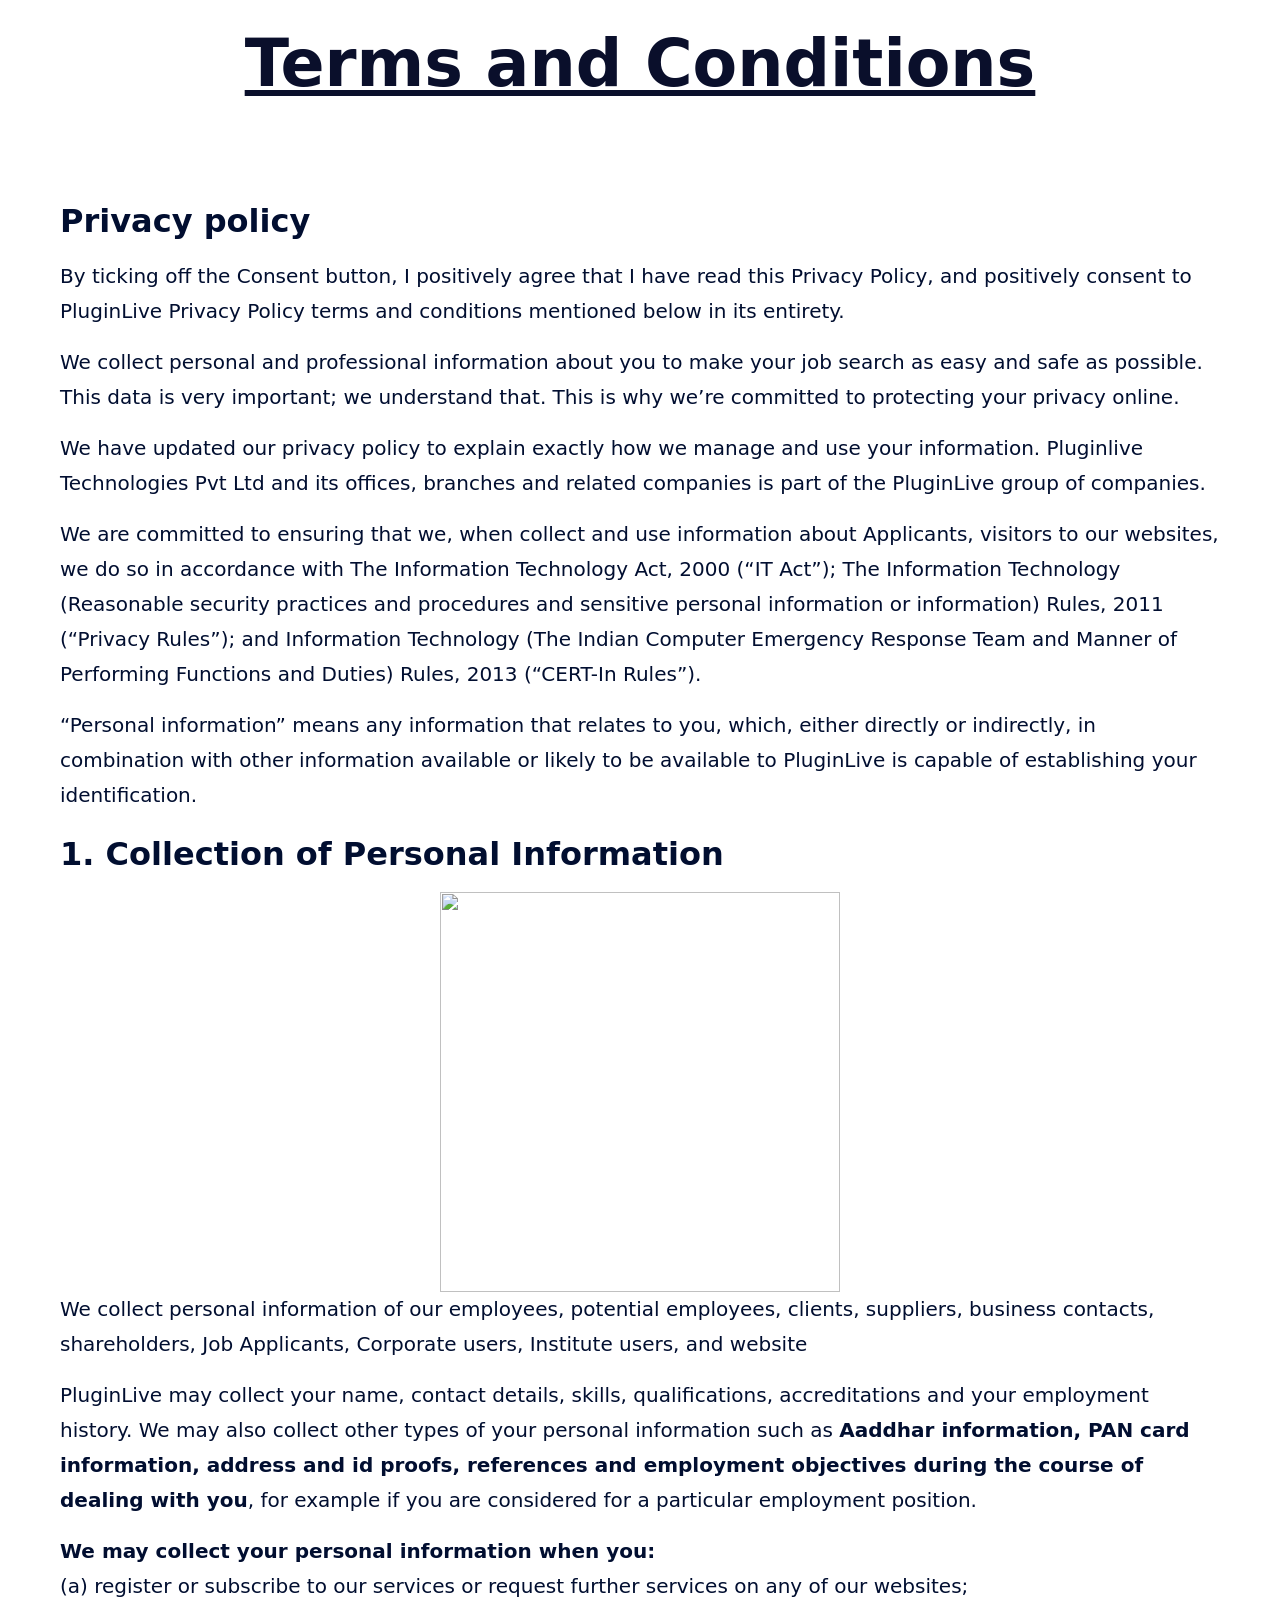
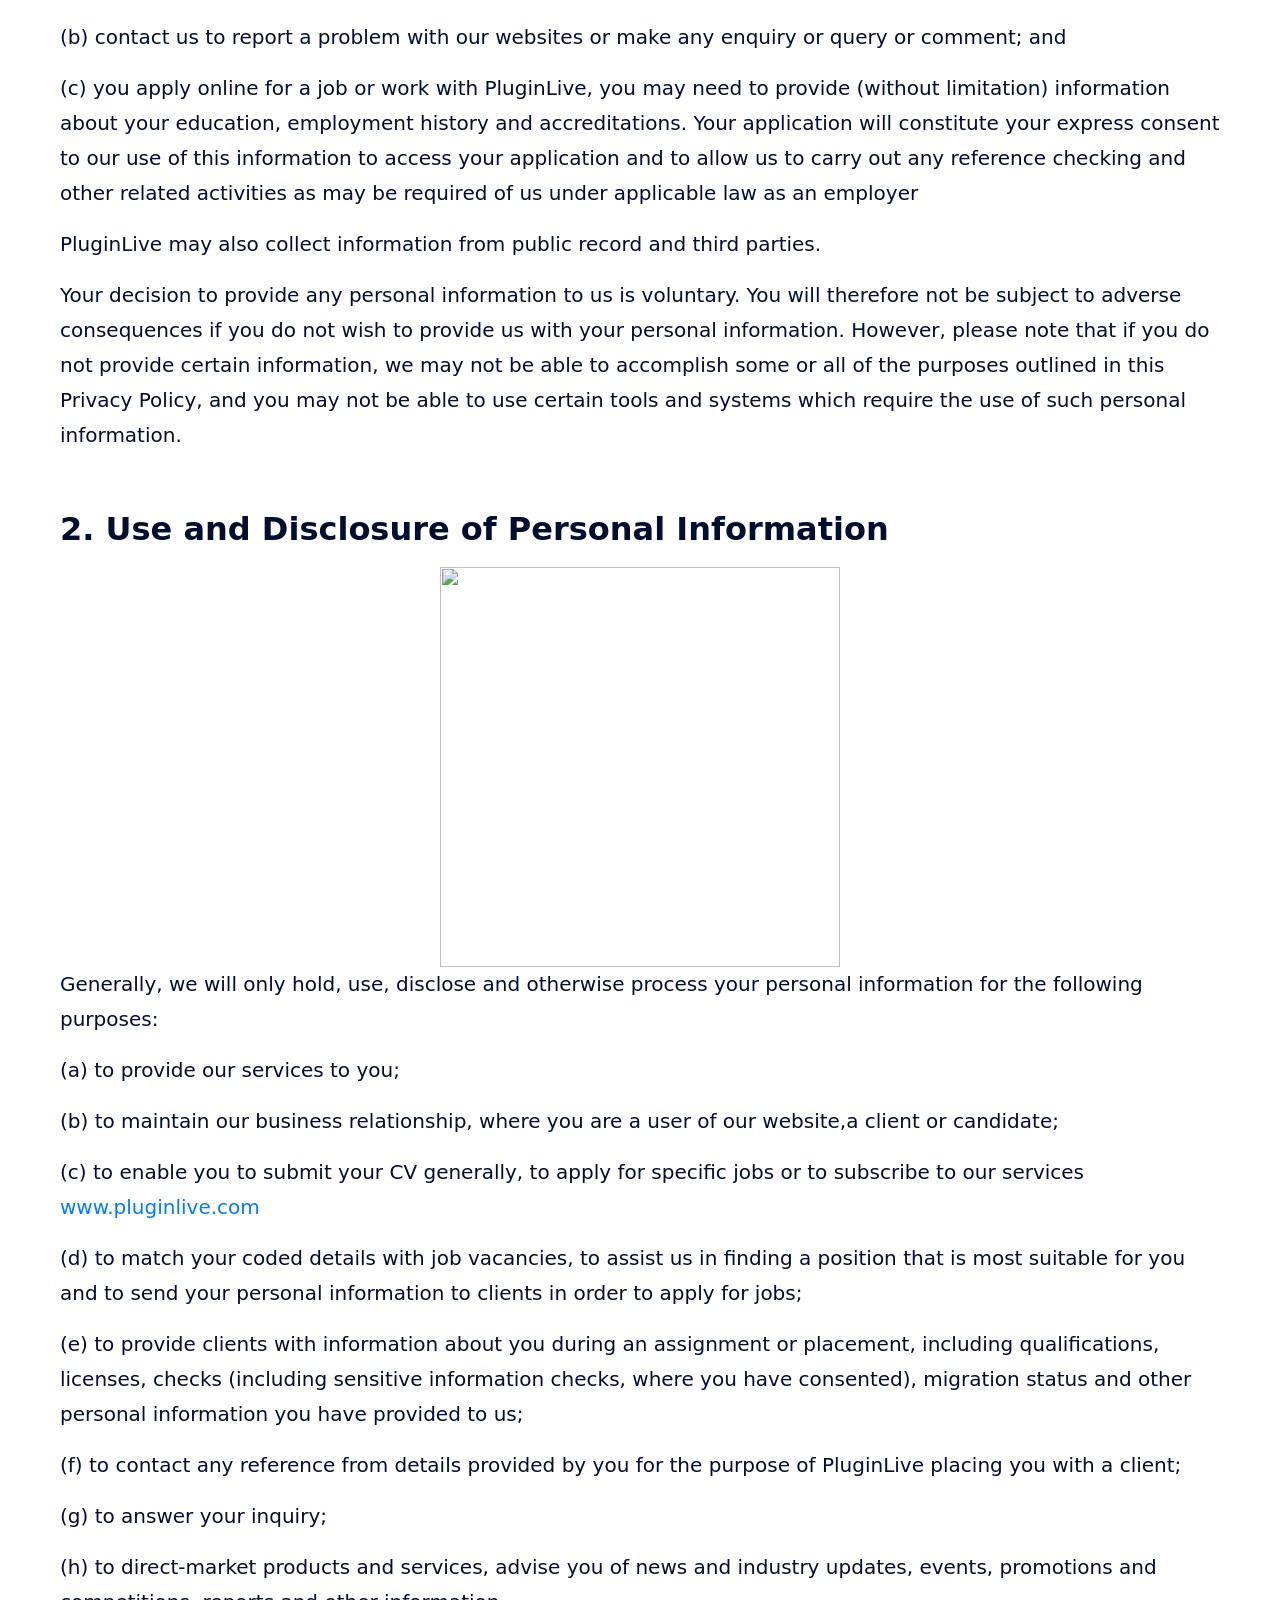
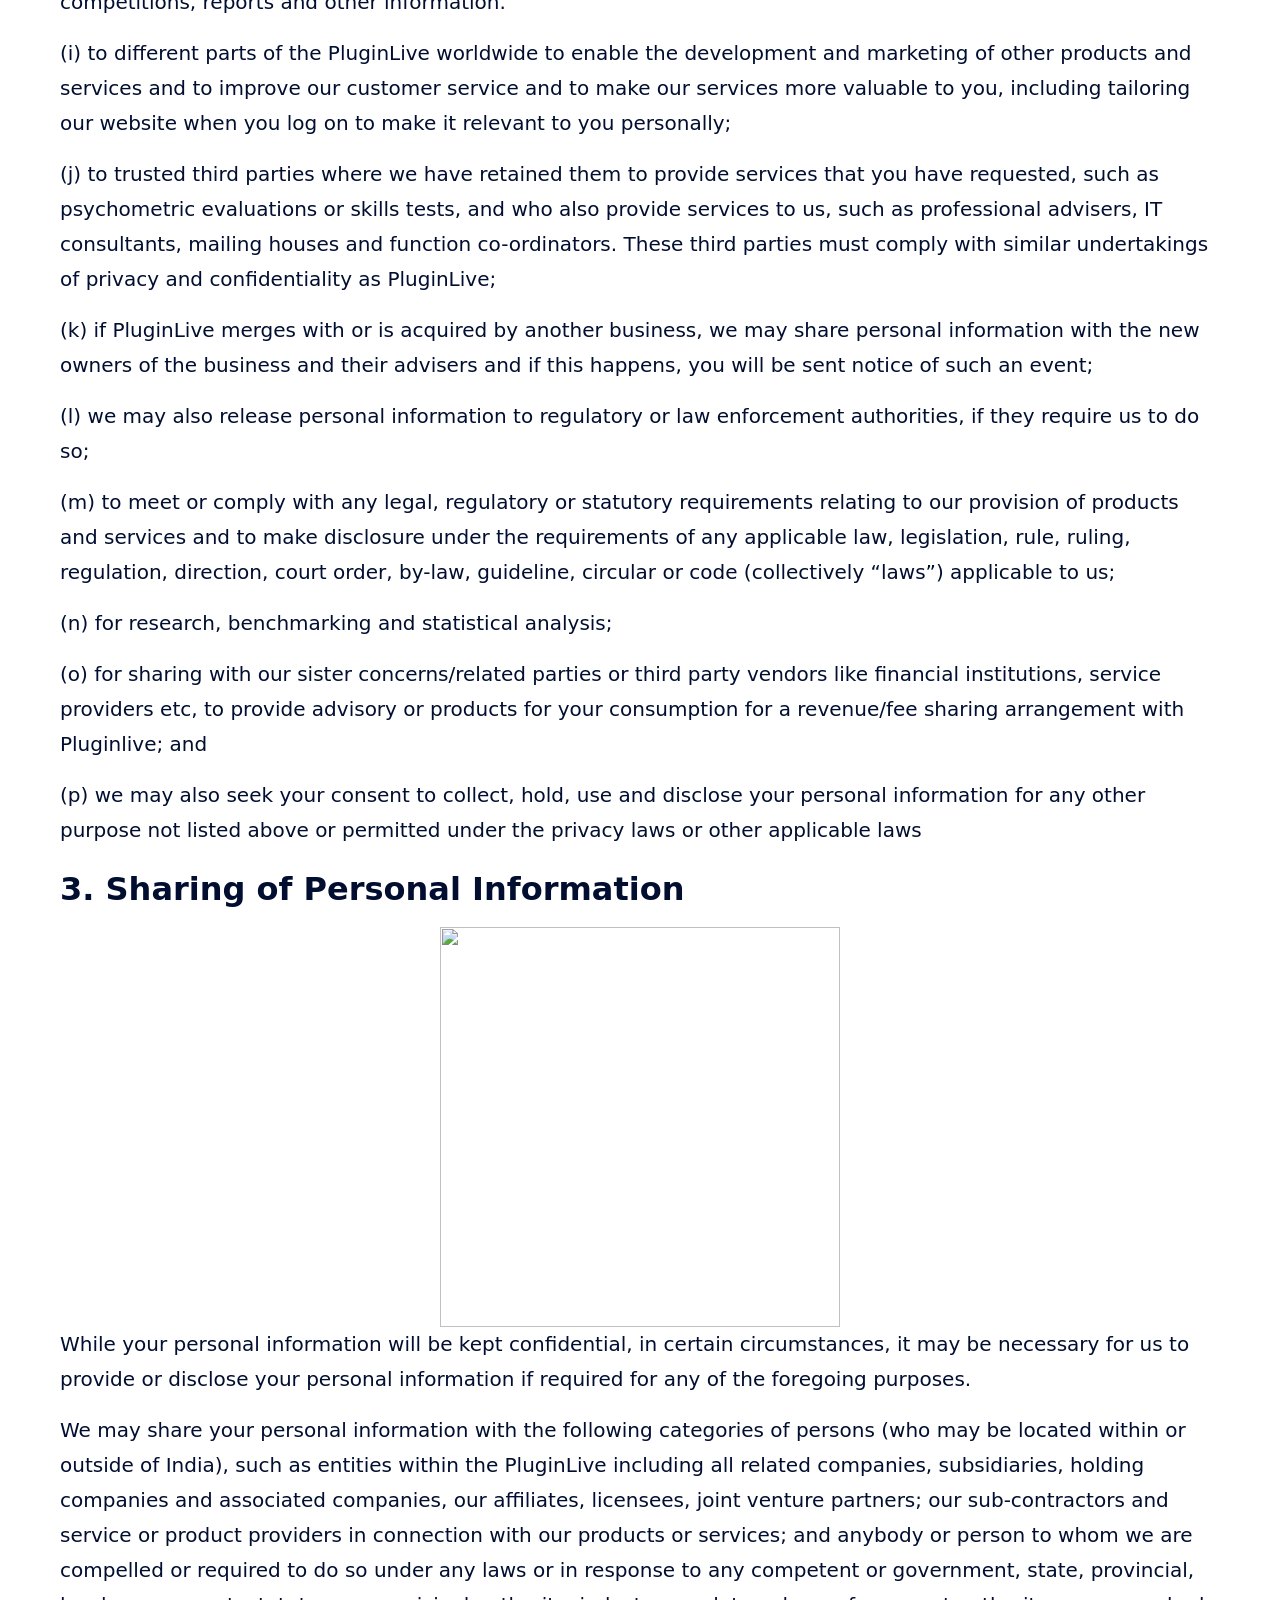
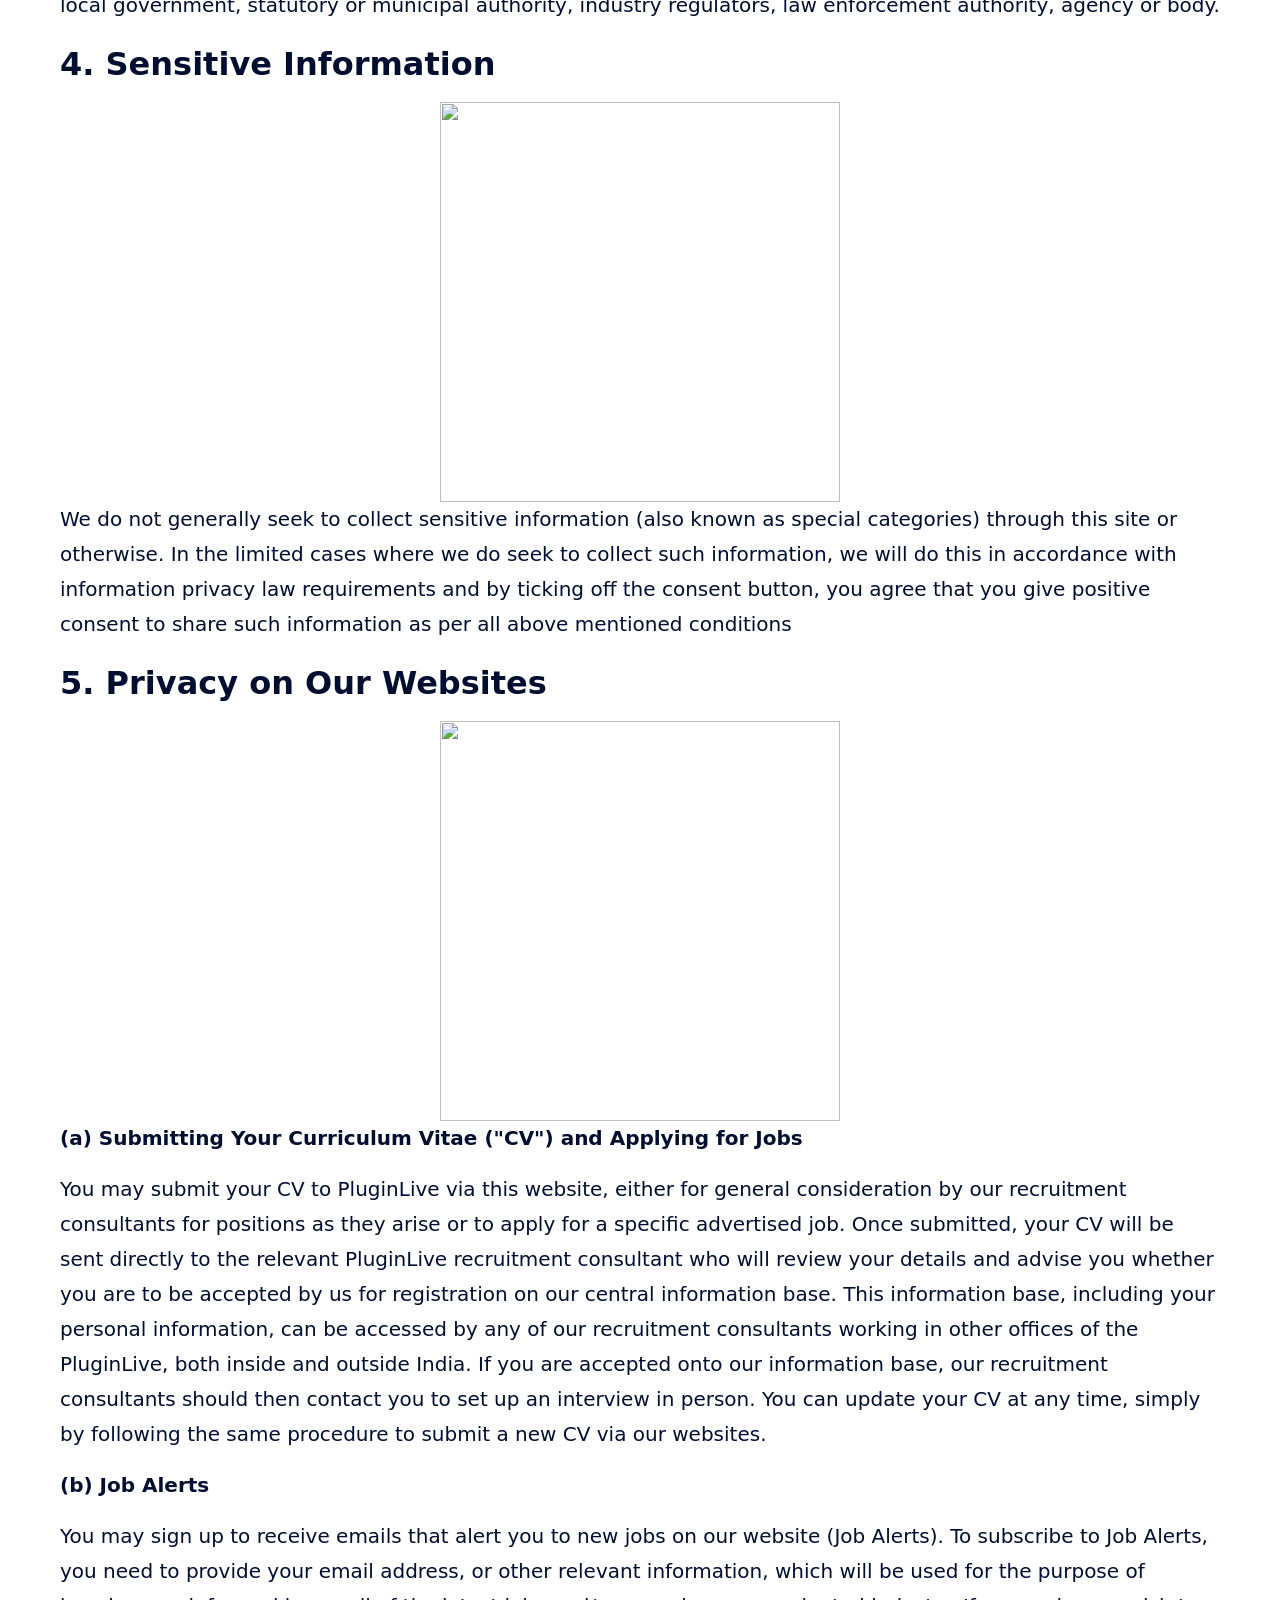
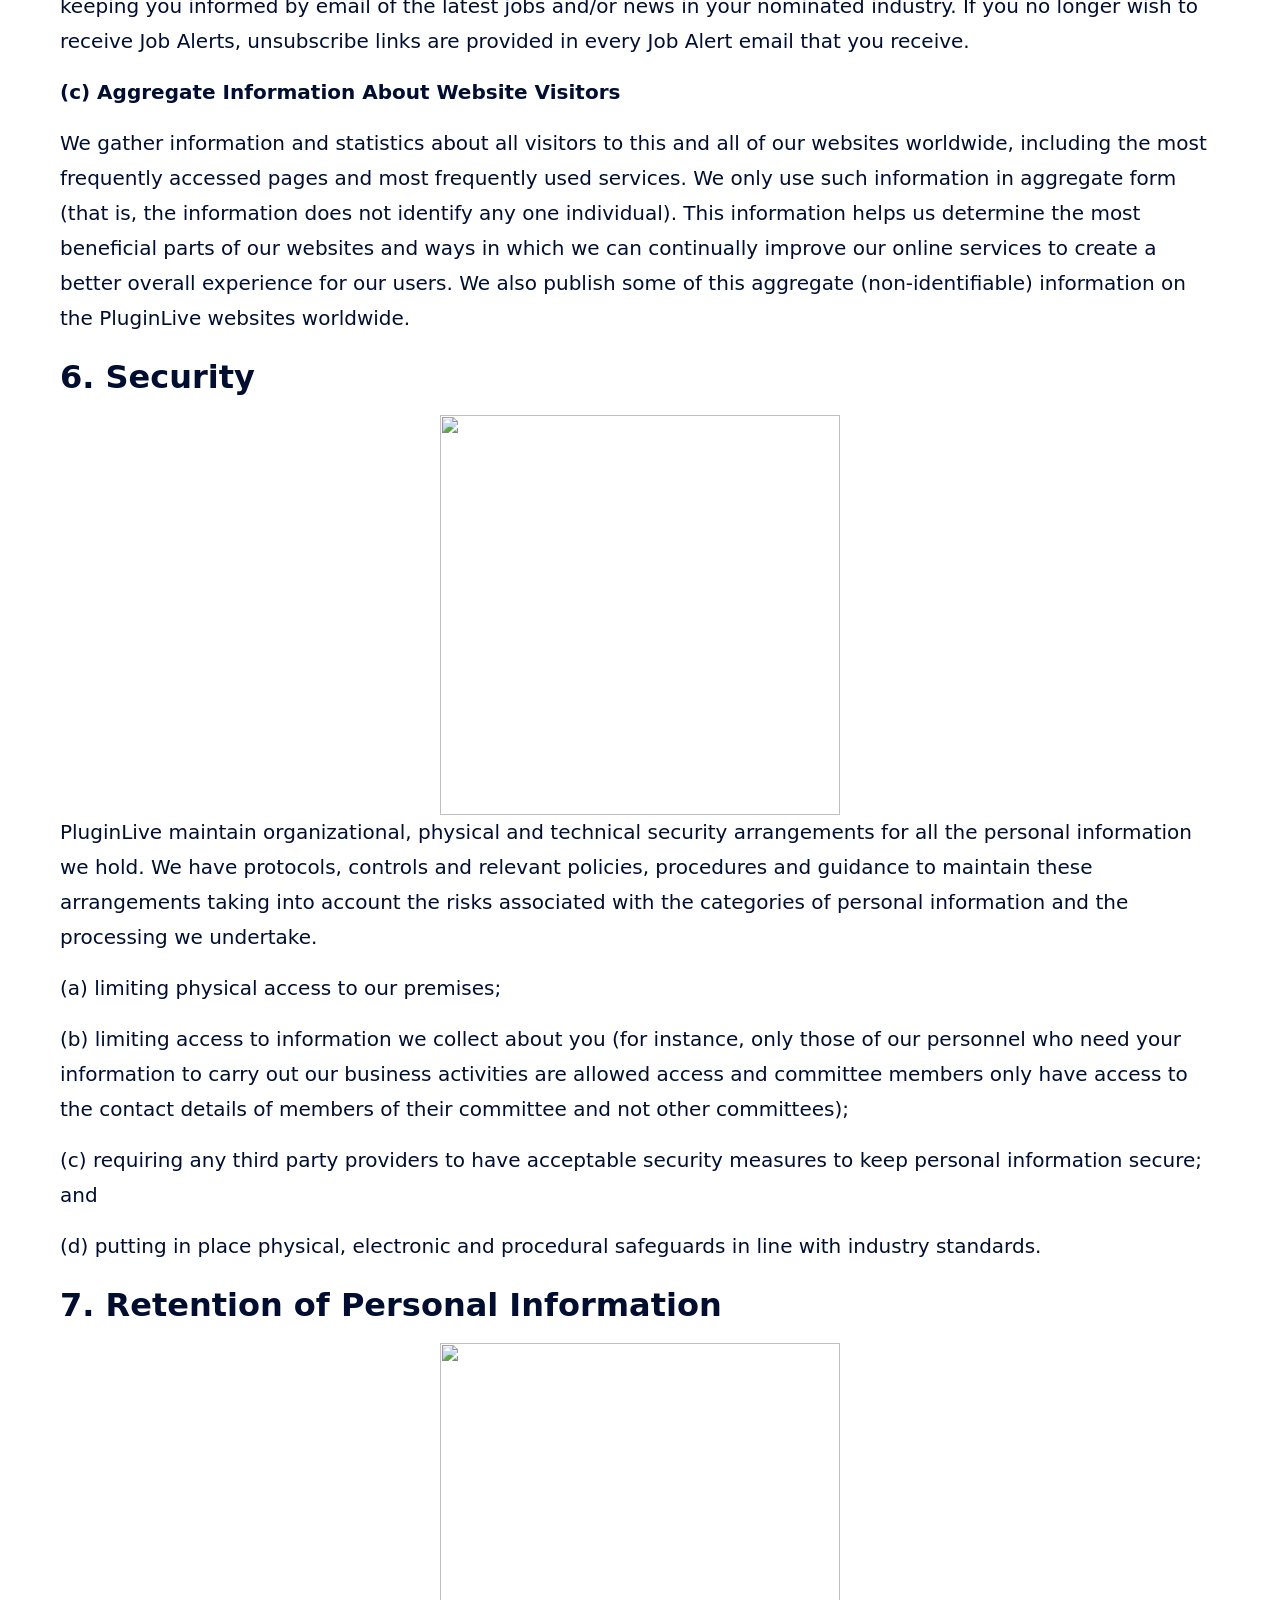
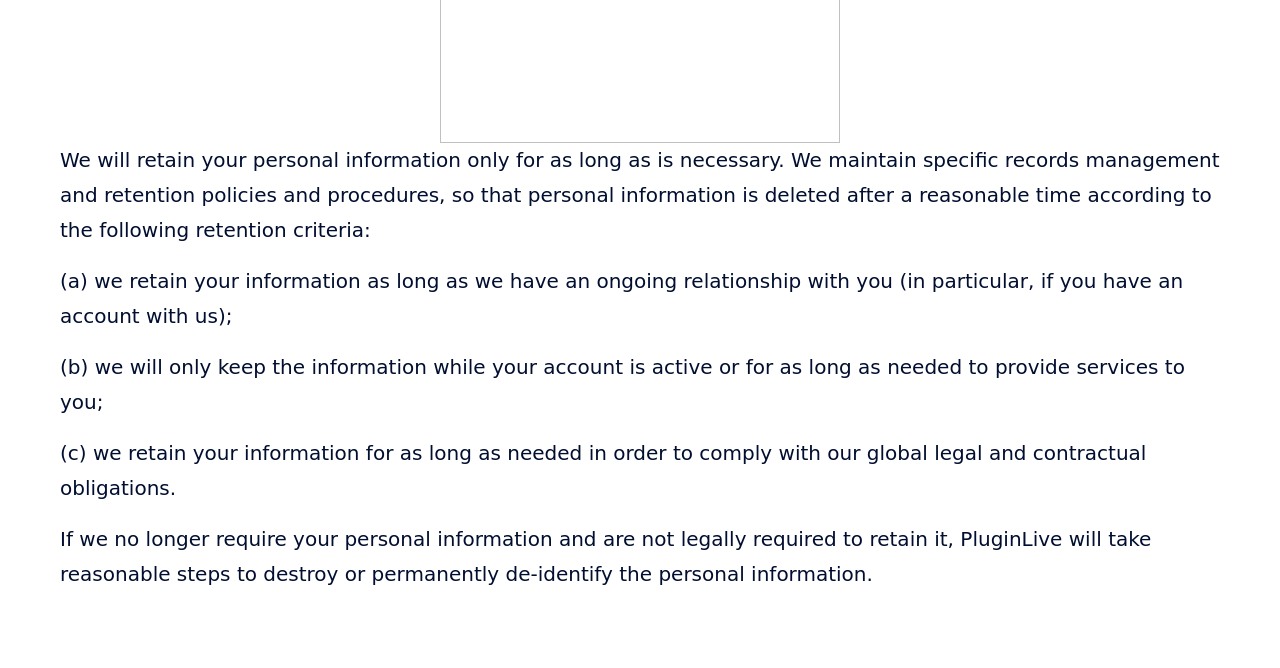
==== index.html @ 2182eebb "second commit" ====
<!DOCTYPE html>
<html lang="en">
<head>
    <meta charset="UTF-8">
    <meta http-equiv="X-UA-Compatible" content="IE=edge">
    <meta name="viewport" content="width=device-width, initial-scale=1.0">
    <title>Terms and Conditions</title>
    <link rel="stylesheet" href="plugin.css">
    <meta charset="utf-8">
    <meta name="viewport" content="width=device-width, initial-scale=1, shrink-to-fit=no">

    <!-- Bootstrap CSS -->
    <link rel="stylesheet" href="https://cdn.jsdelivr.net/npm/bootstrap@4.3.1/dist/css/bootstrap.min.css" integrity="sha384-ggOyR0iXCbMQv3Xipma34MD+dH/1fQ784/j6cY/iJTQUOhcWr7x9JvoRxT2MZw1T" crossorigin="anonymous">
</head>
<body>
    <h1 class="main-head"><u>Terms and Conditions</u></h1>
    
    <div class="bg">    
    <h2 class="head-text">Privacy policy</h2>
    <div  class="text">
        <p>
            By ticking off the Consent button, I positively agree that I have read this Privacy Policy, and positively consent
            to PluginLive Privacy Policy terms and conditions mentioned below in its entirety.
            
            </p>
            
            <p>We collect personal and professional information about you to make your job search as easy and safe as possible.
                This data is very important; we understand that. This is why we’re committed to protecting your privacy online.</p>
            
            <p>We have updated our privacy policy to explain exactly how we manage and use your information.
                Pluginlive Technologies Pvt Ltd and its offices, branches and related companies is part of the PluginLive group
                of companies.</p>
            <p>We are committed to ensuring that we, when collect and use information about Applicants, visitors to our
                websites, we do so in accordance with The Information Technology Act, 2000 (“IT Act”); The Information
                Technology (Reasonable security practices and procedures and sensitive personal information or information)
                Rules, 2011 (“Privacy Rules”); and Information Technology (The Indian Computer Emergency Response Team
                and Manner of Performing Functions and Duties) Rules, 2013 (“CERT-In Rules”).</p>
            <p>“Personal information” means any information that relates to you, which, either directly or indirectly, in
                combination with other information available or likely to be available to PluginLive is capable of establishing
                your identification.</p>

                
            <h2 class="head-text">1. Collection of Personal Information</h2>
            
                
            <img src="https://stories.freepiklabs.com/api/vectors/login/rafiki/render?color=&background=complete&hide=" class="image d-flex flex-row "/>
                
                <p>We collect personal information of our employees, potential employees, clients, suppliers, business contacts,
                    shareholders, Job Applicants, Corporate users, Institute users, and website</p>
                <p>PluginLive may collect your name, contact details, skills, qualifications, accreditations and your employment
                    history. We may also collect other types of your personal information such as <b>Aaddhar information, PAN card
                    information, address and id proofs, references and employment objectives during the course of dealing with
                    you</b>, for example if you are considered for a particular employment position.</p>
                <b>We may collect your personal information when you:</b>
                <p>(a) register or subscribe to our services or request further services on any of our websites;</p>
                <p>(b) contact us to report a problem with our websites or make any enquiry or query or comment; and</p>
                <p>(c) you apply online for a job or work with PluginLive, you may need to provide (without limitation) information
                    about your education, employment history and accreditations. Your application will constitute your express
                    consent to our use of this information to access your application and to allow us to carry out any reference
                    checking and other related activities as may be required of us under applicable law as an employer</p>
                <p>PluginLive may also collect information from public record and third parties.</p>
                <p>Your decision to provide any personal information to us is voluntary. You will therefore not be subject to adverse
                    consequences if you do not wish to provide us with your personal information. However, please note that if you
                    do not provide certain information, we may not be able to accomplish some or all of the purposes outlined in
                    this Privacy Policy, and you may not be able to use certain tools and systems which require the use of such
                    personal information.</p>
            
            <br>

            <h2 class="head-text">2. Use and Disclosure of Personal Information</h2>    
            <img src="https://stories.freepiklabs.com/api/vectors/private-data/rafiki/render?color=&background=complete&hide=" class="image d-flex flex-row justify-content-center"/>
            
                <p>Generally, we will only hold, use, disclose and otherwise process your personal information for the following
                    purposes:</p>
                <p>(a) to provide our services to you;</p>
                <p>(b) to maintain our business relationship, where you are a user of our website,a client or candidate;</p>
                <p>(c) to enable you to submit your CV generally, to apply for specific jobs or to subscribe to our services
                    <a href="https://www.pluginlive.com/" target="_blank">www.pluginlive.com</a></p>
                <p>(d) to match your coded details with job vacancies, to assist us in finding a position that is most suitable for you
                    and to send your personal information to clients in order to apply for jobs;</p>
                <p>(e) to provide clients with information about you during an assignment or placement, including qualifications,
                    licenses, checks (including sensitive information checks, where you have consented), migration status and other
                    personal information you have provided to us;</p>
                <p>(f) to contact any reference from details provided by you for the purpose of PluginLive placing you with a client;</p>
                <p>(g) to answer your inquiry;</p>
                <p>(h) to direct-market products and services, advise you of news and industry updates, events, promotions and
                    competitions, reports and other information.</p>
                <p>(i) to different parts of the PluginLive worldwide to enable the development and marketing of other products
                    and services and to improve our customer service and to make our services more valuable to you, including
                    tailoring our website when you log on to make it relevant to you personally;</p>
                <p>(j) to trusted third parties where we have retained them to provide services that you have requested, such as
                    psychometric evaluations or skills tests, and who also provide services to us, such as professional advisers, IT
                    consultants, mailing houses and function co-ordinators. These third parties must comply with similar
                    undertakings of privacy and confidentiality as PluginLive;</p>
                <p>(k) if PluginLive merges with or is acquired by another business, we may share personal information with the
                    new owners of the business and their advisers and if this happens, you will be sent notice of such an event;</p>
                <p>(l) we may also release personal information to regulatory or law enforcement authorities, if they require us to
                    do so;</p>
                <p>(m) to meet or comply with any legal, regulatory or statutory requirements relating to our provision of products
                    and services and to make disclosure under the requirements of any applicable law, legislation, rule, ruling,
                    regulation, direction, court order, by-law, guideline, circular or code (collectively “laws”) applicable to us;</p>
                <p>(n) for research, benchmarking and statistical analysis;</p>
                <p>(o) for sharing with our sister concerns/related parties or third party vendors like financial institutions, service
                    providers etc, to provide advisory or products for your consumption for a revenue/fee sharing arrangement with
                    Pluginlive; and</p>
                <p>(p) we may also seek your consent to collect, hold, use and disclose your personal information for any other
                    purpose not listed above or permitted under the privacy laws or other applicable laws</p>
            <h2 class="head-text">3. Sharing of Personal Information</h2>
            <img src="https://stories.freepiklabs.com/api/vectors/data-extraction/rafiki/render?color=&background=complete&hide=" class="image d-flex flex-row" />   
                
                <p>While your personal information will be kept confidential, in certain circumstances, it may be necessary for us
                    to provide or disclose your personal information if required for any of the foregoing purposes.</p>
                <p>We may share your personal information with the following categories of persons (who may be located within or
                    outside of India), such as entities within the PluginLive including all related companies, subsidiaries, holding
                    companies and associated companies, our affiliates, licensees, joint venture partners; our sub-contractors and
                    service or product providers in connection with our products or services; and anybody or person to whom we are
                    compelled or required to do so under any laws or in response to any competent or government, state, provincial,
                    local government, statutory or municipal authority, industry regulators, law enforcement authority, agency or
                    body.</p>

            <h2 class="head-text">4. Sensitive Information</h2>
            <img src="https://stories.freepiklabs.com/api/vectors/visual-data/pana/render?color=5367E2FF&background=complete&hide=" class="image d-flex flex-row" />       
                <p>We do not generally seek to collect sensitive information (also known as special categories) through this site or
                    otherwise. In the limited cases where we do seek to collect such information, we will do this in accordance with
                    information privacy law requirements and by ticking off the consent button, you agree that you give positive
                    consent to share such information as per all above mentioned conditions</p>
            
            
            <h2 class="head-text">5. Privacy on Our Websites</h2>
            <img src="https://stories.freepiklabs.com/api/vectors/safe/amico/render?color=5568E1FF&background=complete&hide=" class="image d-flex flex-row" />    
                <p><b>(a) Submitting Your Curriculum Vitae ("CV") and Applying for Jobs</b></p>
                <p>You may submit your CV to PluginLive via this website, either for general consideration by our recruitment
                        consultants for positions as they arise or to apply for a specific advertised job. Once submitted, your CV will be
                        sent directly to the relevant PluginLive recruitment consultant who will review your details and advise you
                        whether you are to be accepted by us for registration on our central information base. This information base,
                        including your personal information, can be accessed by any of our recruitment consultants working in other
                        offices of the PluginLive, both inside and outside India. If you are accepted onto our information base, our
                        recruitment consultants should then contact you to set up an interview in person. You can update your CV at
                        any time, simply by following the same procedure to submit a new CV via our websites.</p>
                <p><b>(b) Job Alerts</b></p>
                <p>You may sign up to receive emails that alert you to new jobs on our website (Job Alerts). To subscribe to Job
                        Alerts, you need to provide your email address, or other relevant information, which will be used for the purpose
                        of keeping you informed by email of the latest jobs and/or news in your nominated industry. If you no longer
                        wish to receive Job Alerts, unsubscribe links are provided in every Job Alert email that you receive.</p>
                <p><b>(c) Aggregate Information About Website Visitors</b></p>
                <p>We gather information and statistics about all visitors to this and all of our websites worldwide, including the
                        most frequently accessed pages and most frequently used services. We only use such information in aggregate
                        form (that is, the information does not identify any one individual). This information helps us determine the
                        most beneficial parts of our websites and ways in which we can continually improve our online services to create
                        a better overall experience for our users. We also publish some of this aggregate (non-identifiable) information
                        on the PluginLive websites worldwide.</p>
                    
            <h2 class="head-text">6. Security</h2>
            <img src="https://stories.freepiklabs.com/api/vectors/fingerprint/bro/render?color=5367E2FF&background=complete&hide=" class="image d-flex flex-row" />
                <p>PluginLive maintain organizational, physical and technical security arrangements for all the personal information
                    we hold. We have protocols, controls and relevant policies, procedures and guidance to maintain these
                    arrangements taking into account the risks associated with the categories of personal information and the
                    processing we undertake.</p>
                <p>(a) limiting physical access to our premises;</p>
                <p>(b) limiting access to information we collect about you (for instance, only those of our personnel who need your
                    information to carry out our business activities are allowed access and committee members only have access to
                    the contact details of members of their committee and not other committees);</p>
                <p>(c) requiring any third party providers to have acceptable security measures to keep personal information secure;
                    and</p>
                <p>(d) putting in place physical, electronic and procedural safeguards in line with industry standards.</p>
                
                <h2 class="head-text">7. Retention of Personal Information</h2>
                <img src="https://stories.freepiklabs.com/api/vectors/site-stats/amico/render?color=5367E2FF&background=complete&hide=" class="image d-flex flex-row" />
                <p>We will retain your personal information only for as long as is necessary. We maintain specific records
                    management and retention policies and procedures, so that personal information is deleted after a reasonable
                    time according to the following retention criteria:</p>
                <p>(a) we retain your information as long as we have an ongoing relationship with you (in particular, if you have an
                    account with us);</p>
                <p>(b) we will only keep the information while your account is active or for as long as needed to provide services
                    to you;</p>
                <p>(c) we retain your information for as long as needed in order to comply with our global legal and contractual
                    obligations.</p>
                <p>If we no longer require your personal information and are not legally required to retain it, PluginLive will take
                    reasonable steps to destroy or permanently de-identify the personal information.</p>
                <p></p>
                <p></p>
                <p></p>

           
            

    </div>

    </div>
    
    
        
</body>
</html>
---- plugin.css ----
.main-head{
    font-family:system-ui, -apple-system, BlinkMacSystemFont, 'Segoe UI', Roboto, Oxygen, Ubuntu, Cantarell, 'Open Sans', 'Helvetica Neue', sans-serif;
    color: #0a0f2b;
    font-size: 65px;
    font-weight: 700;
    padding: 25px;
    text-align: center;
}

.head-text{
    font-family: system-ui, -apple-system, BlinkMacSystemFont, 'Segoe UI', Roboto, Oxygen, Ubuntu, Cantarell, 'Open Sans', 'Helvetica Neue', sans-serif;
    color: #010e30;
    font-size: 32px;
    font-weight: 700;
    line-height: 40px;
    padding-bottom: 10px;
    padding-top: 5px;
}
.text{
    font-family: system-ui, -apple-system, BlinkMacSystemFont, 'Segoe UI', Roboto, Oxygen, Ubuntu, Cantarell, 'Open Sans', 'Helvetica Neue', sans-serif;
    color: #010e30;
    font-size: 20px;
    font-weight: 400;
    letter-spacing: 0;
    line-height: 35px;
}

.bg{
    padding: 60px;
}

.image{
    margin: auto;
    height: 400px;
    width: 400px;
}
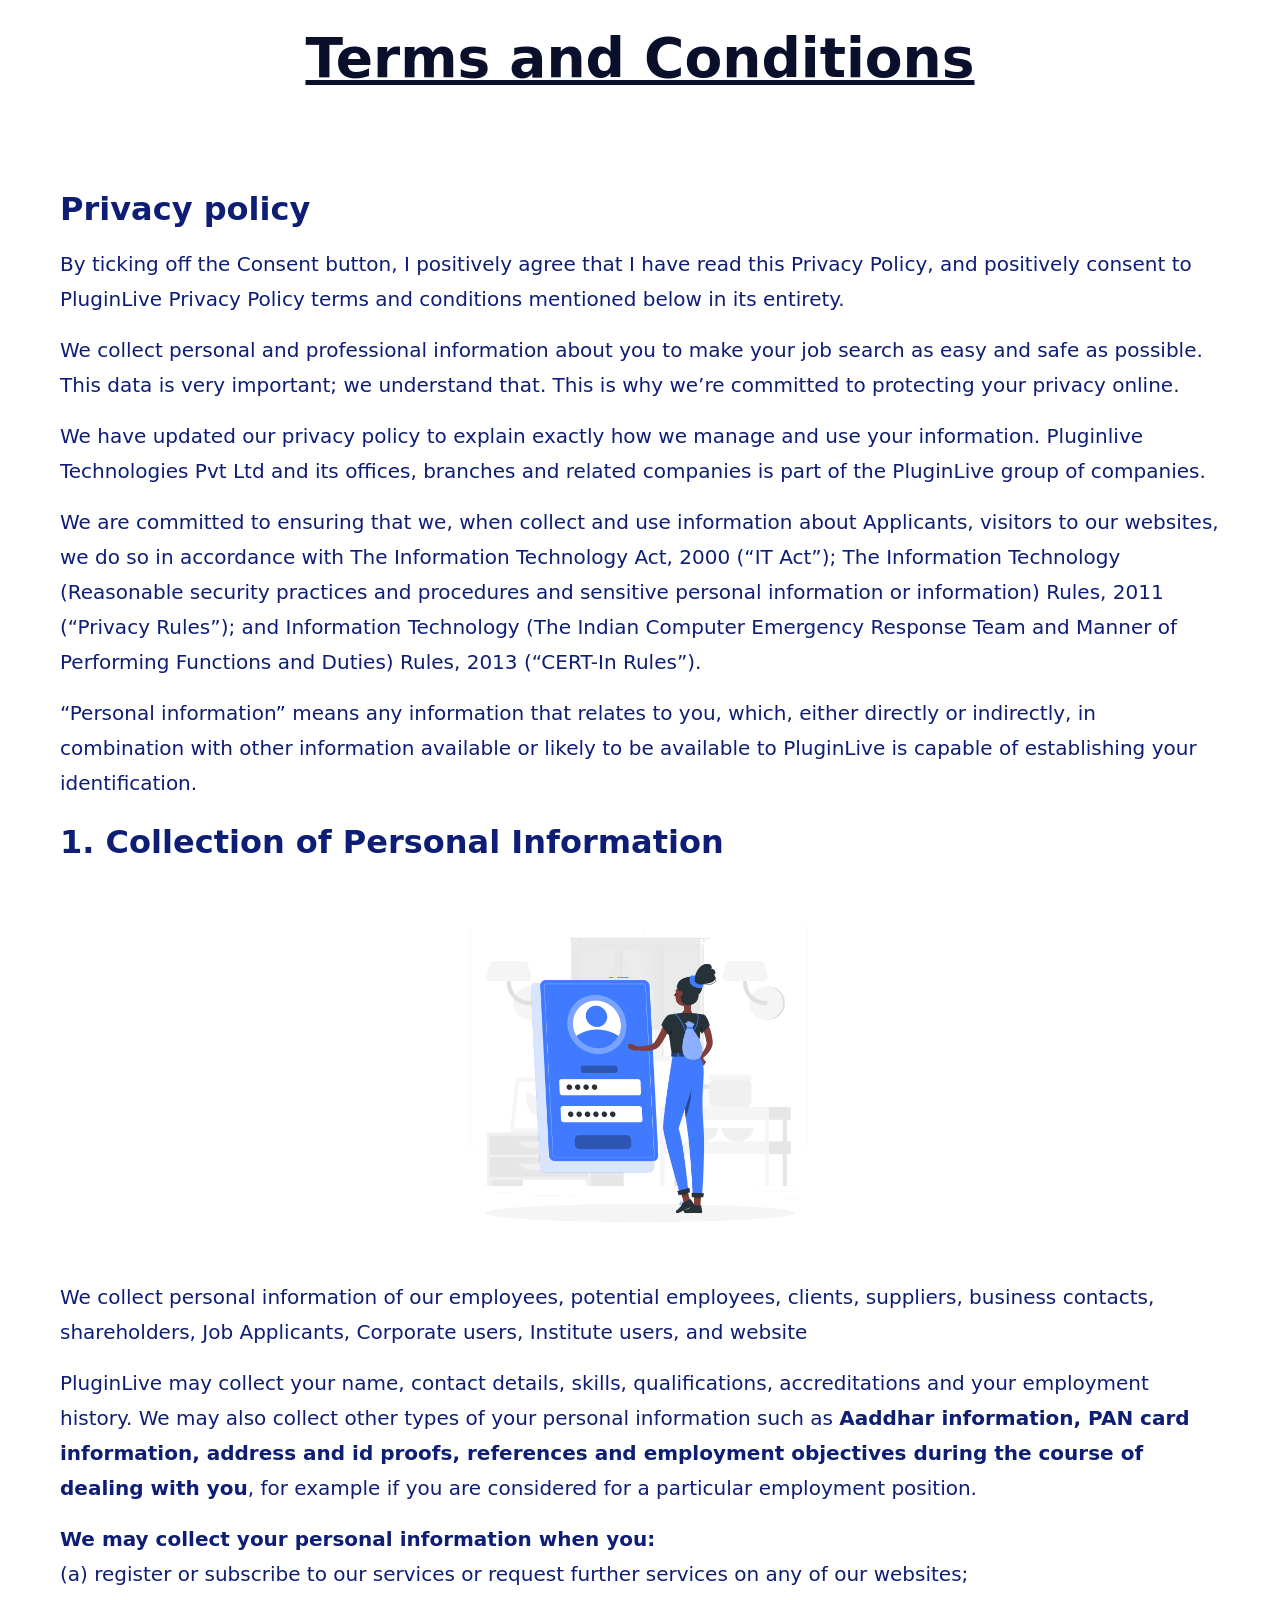
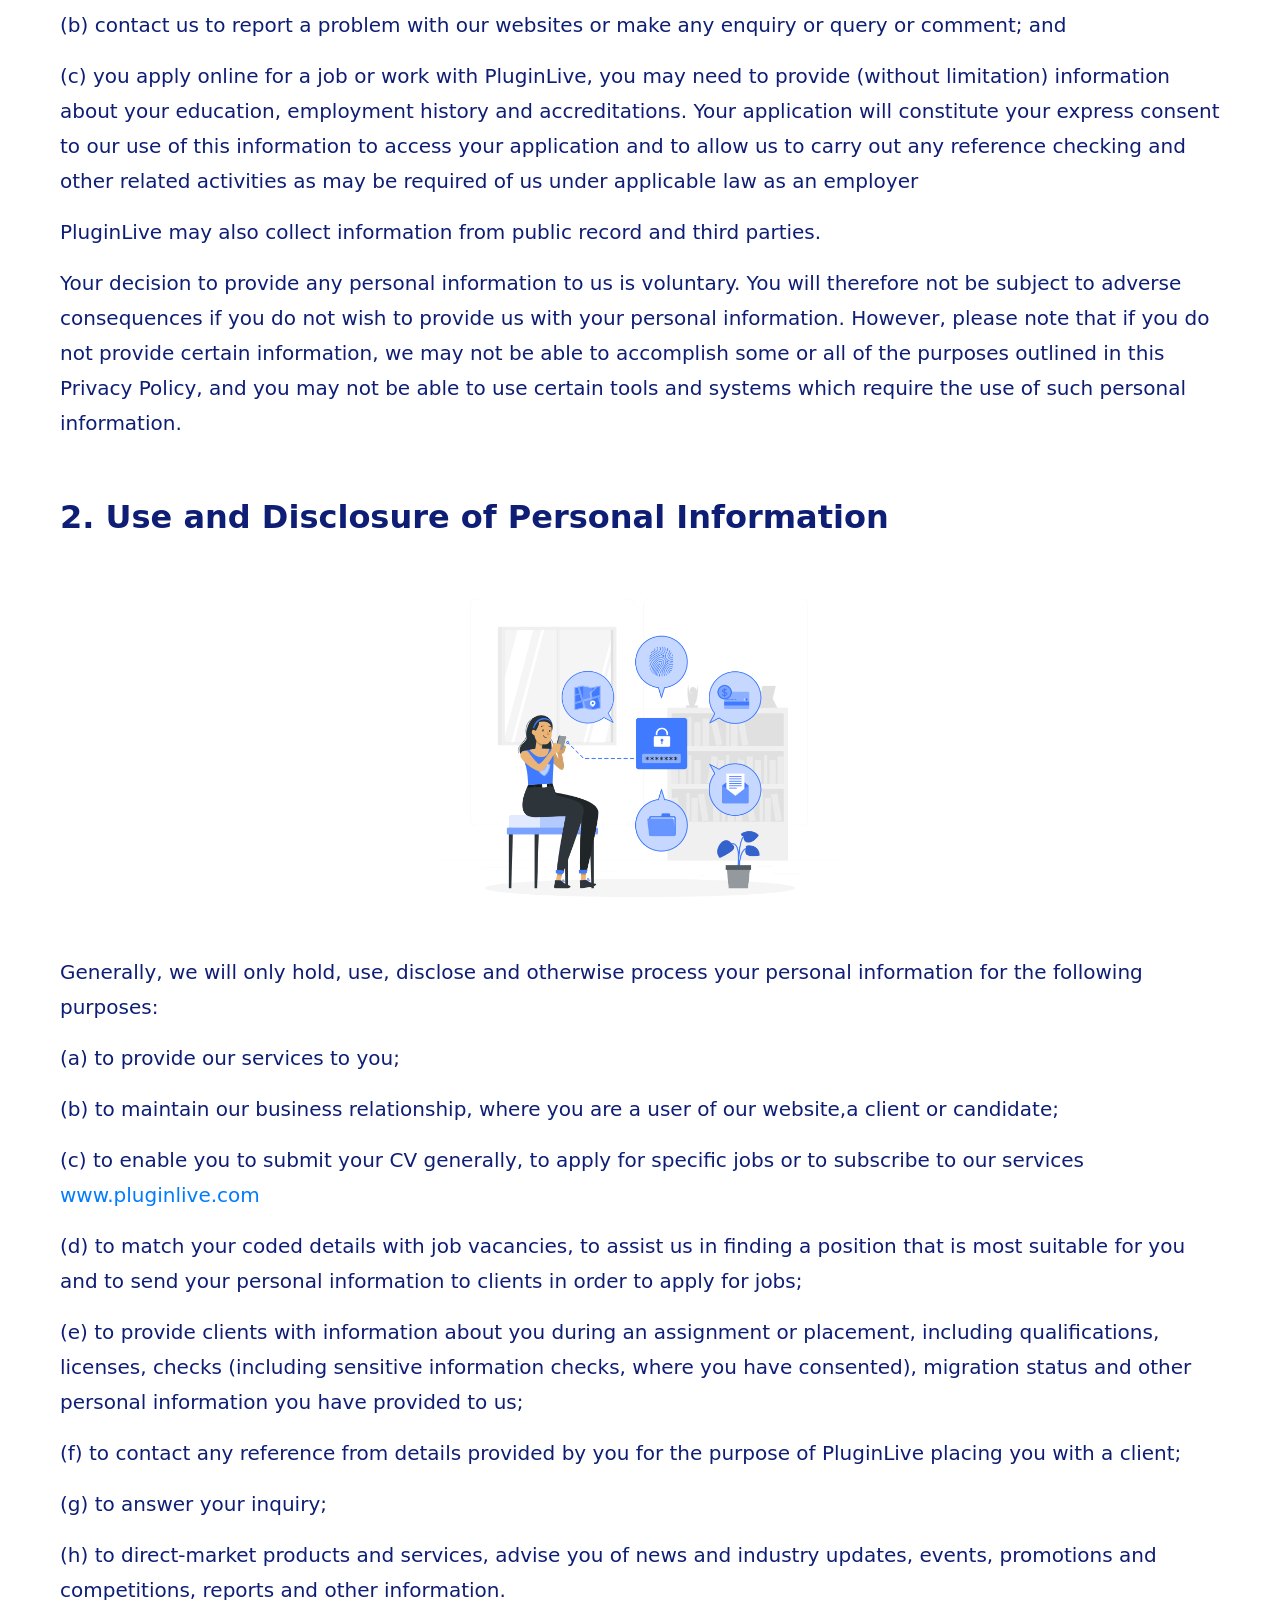
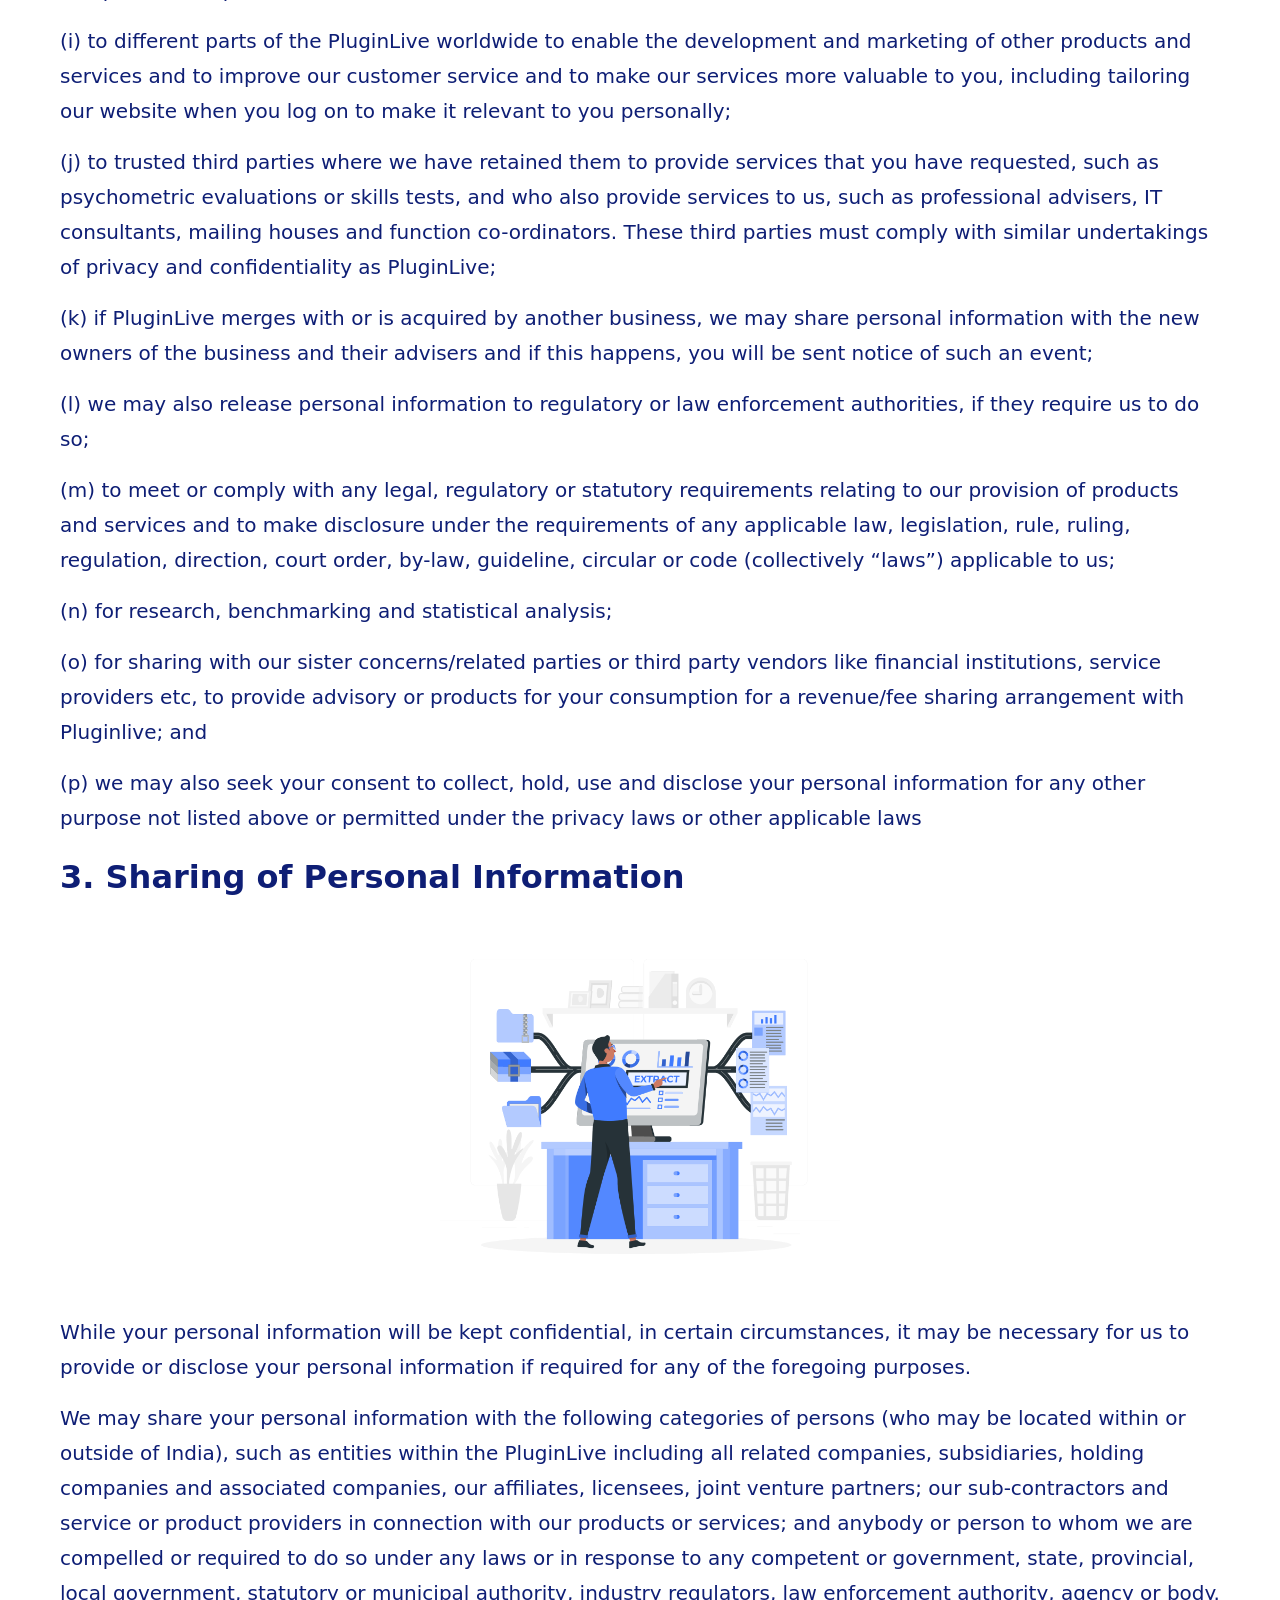
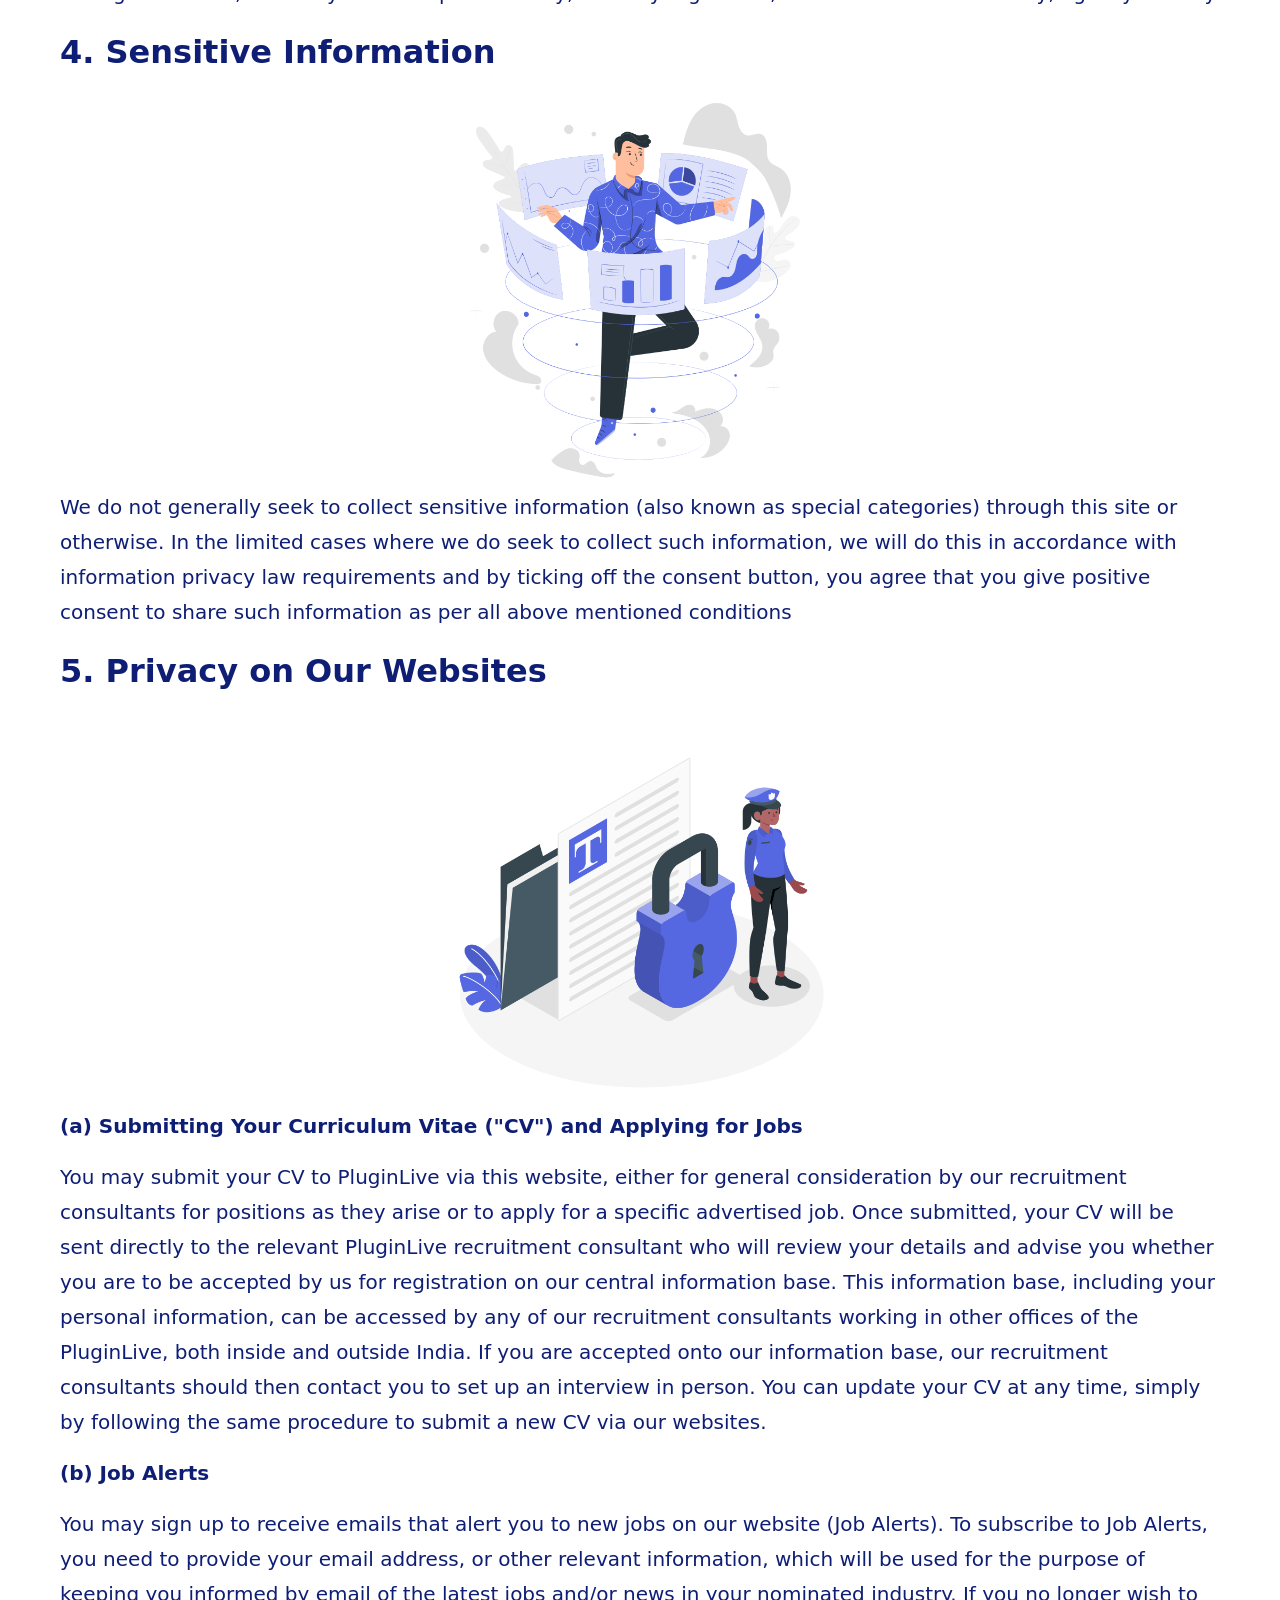
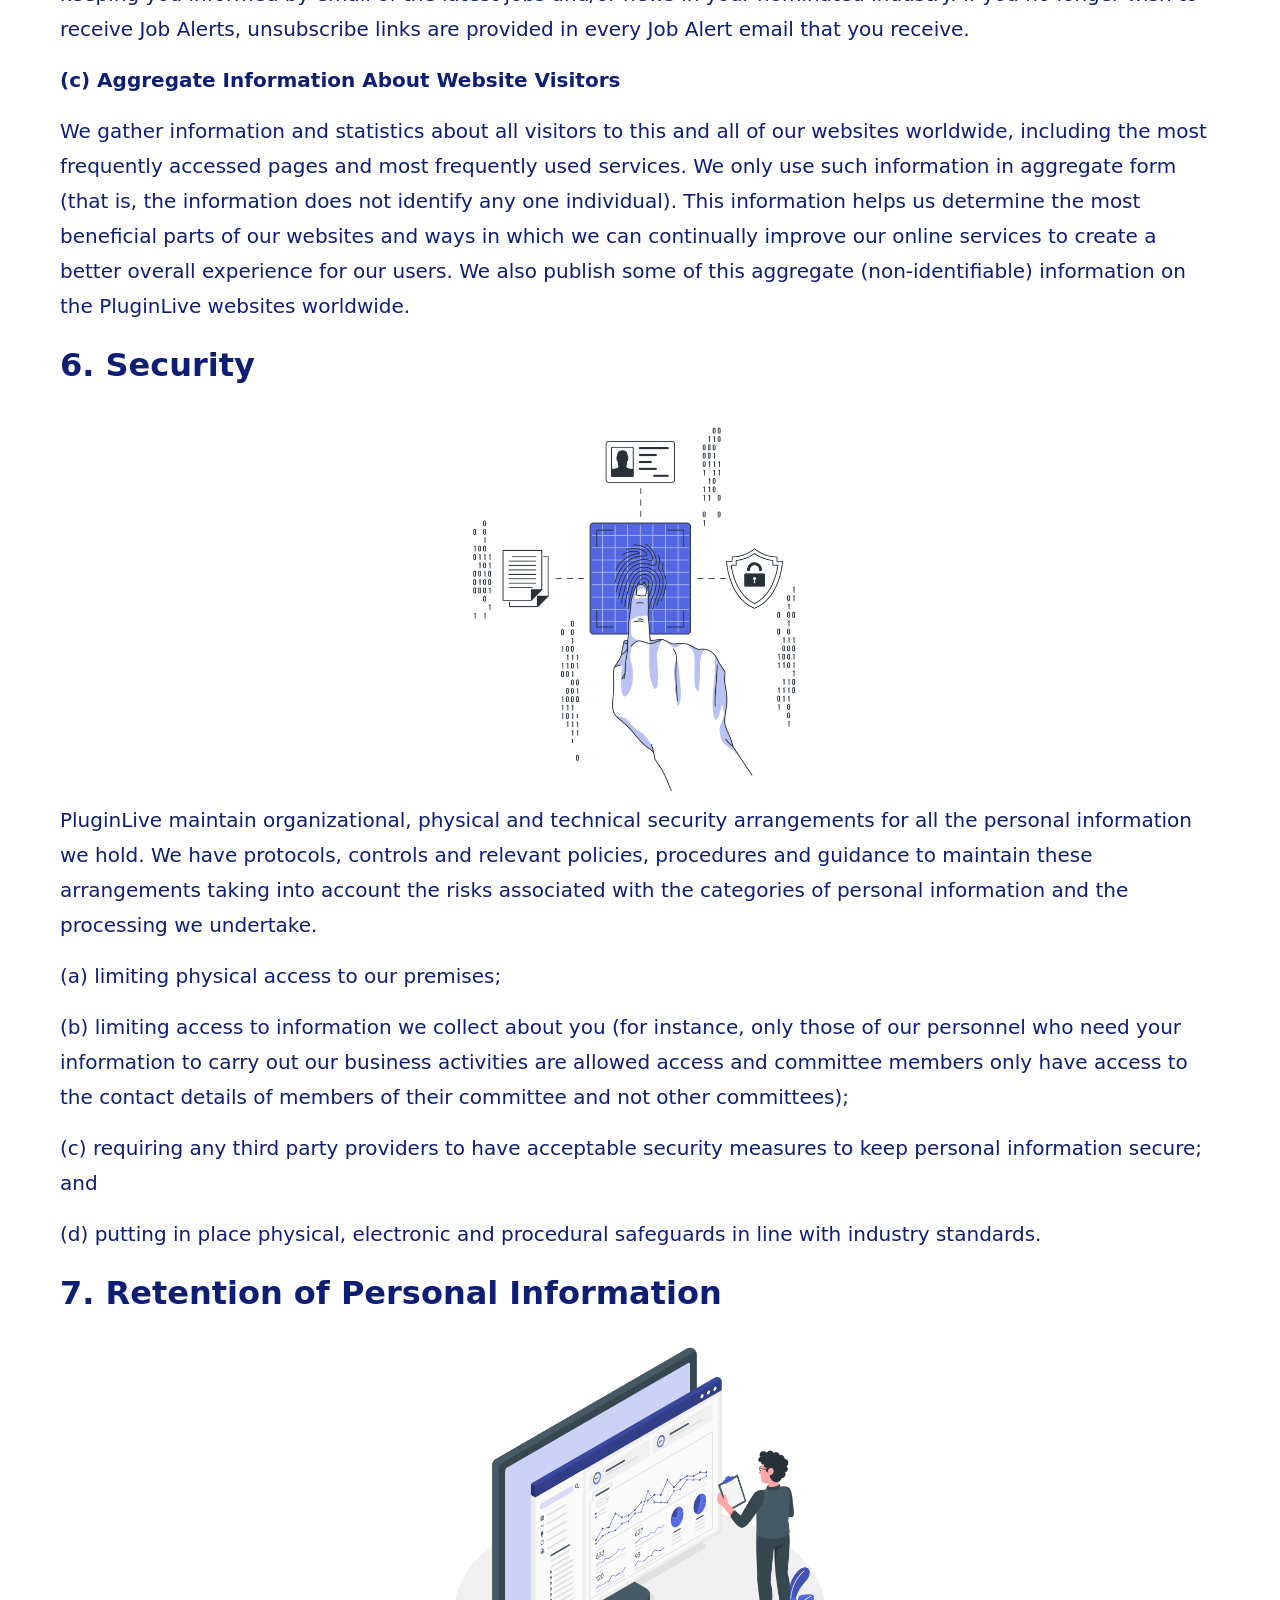
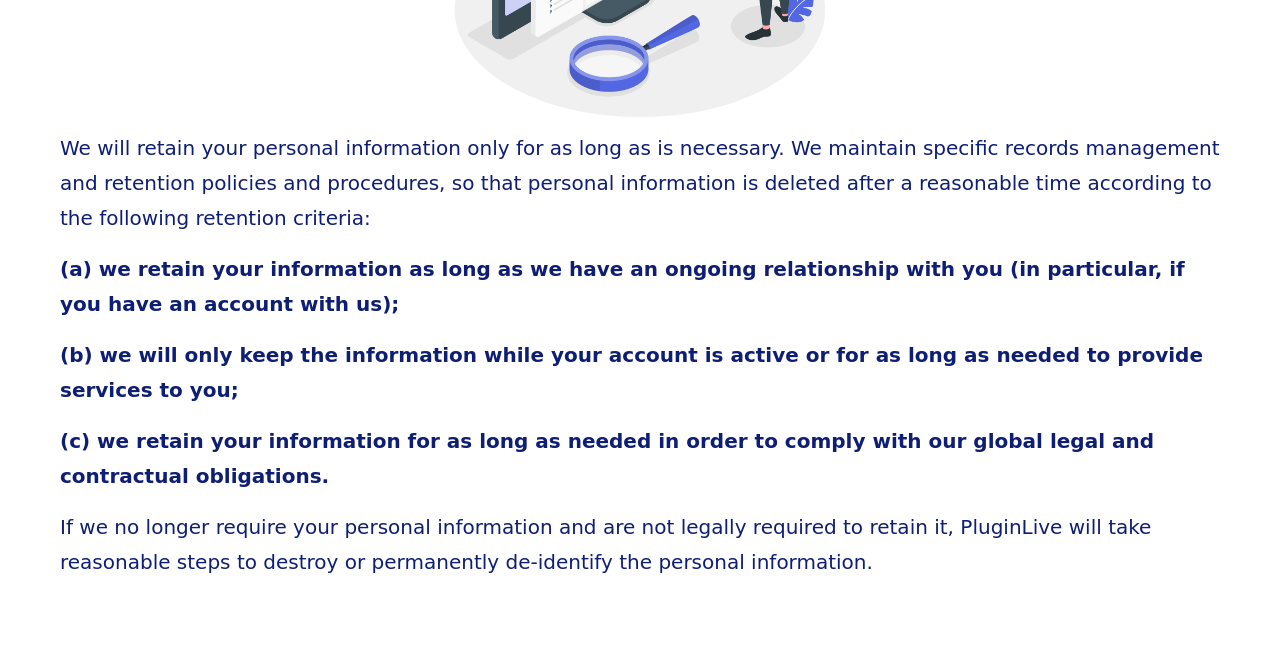
==== commit 815276c2: "newly done" ====
--- a/index.html
+++ b/index.html
@@ -43,7 +43,7 @@
             <h2 class="head-text">1. Collection of Personal Information</h2>
             
                 
-            <img src="https://stories.freepiklabs.com/api/vectors/login/rafiki/render?color=&background=complete&hide=" class="image d-flex flex-row "/>
+            <img src="pluginlive terms and cond\collection of personal info.png" class="image"/>
                 
                 <p>We collect personal information of our employees, potential employees, clients, suppliers, business contacts,
                     shareholders, Job Applicants, Corporate users, Institute users, and website</p>
@@ -68,7 +68,7 @@
             <br>
 
             <h2 class="head-text">2. Use and Disclosure of Personal Information</h2>    
-            <img src="https://stories.freepiklabs.com/api/vectors/private-data/rafiki/render?color=&background=complete&hide=" class="image d-flex flex-row justify-content-center"/>
+            <img src="pluginlive terms and cond\use and disclosure of personal info.png" class="image "/>
             
                 <p>Generally, we will only hold, use, disclose and otherwise process your personal information for the following
                     purposes:</p>
@@ -105,8 +105,9 @@
                     Pluginlive; and</p>
                 <p>(p) we may also seek your consent to collect, hold, use and disclose your personal information for any other
                     purpose not listed above or permitted under the privacy laws or other applicable laws</p>
+
             <h2 class="head-text">3. Sharing of Personal Information</h2>
-            <img src="https://stories.freepiklabs.com/api/vectors/data-extraction/rafiki/render?color=&background=complete&hide=" class="image d-flex flex-row" />   
+            <img src="pluginlive terms and cond\sharing of personal info.png" class="image " />   
                 
                 <p>While your personal information will be kept confidential, in certain circumstances, it may be necessary for us
                     to provide or disclose your personal information if required for any of the foregoing purposes.</p>
@@ -119,7 +120,7 @@
                     body.</p>
 
             <h2 class="head-text">4. Sensitive Information</h2>
-            <img src="https://stories.freepiklabs.com/api/vectors/visual-data/pana/render?color=5367E2FF&background=complete&hide=" class="image d-flex flex-row" />       
+            <img src="pluginlive terms and cond\sensitive information.png" class="image " />       
                 <p>We do not generally seek to collect sensitive information (also known as special categories) through this site or
                     otherwise. In the limited cases where we do seek to collect such information, we will do this in accordance with
                     information privacy law requirements and by ticking off the consent button, you agree that you give positive
@@ -127,7 +128,7 @@
             
             
             <h2 class="head-text">5. Privacy on Our Websites</h2>
-            <img src="https://stories.freepiklabs.com/api/vectors/safe/amico/render?color=5568E1FF&background=complete&hide=" class="image d-flex flex-row" />    
+            <img src="pluginlive terms and cond\privacy.png" class="image " />    
                 <p><b>(a) Submitting Your Curriculum Vitae ("CV") and Applying for Jobs</b></p>
                 <p>You may submit your CV to PluginLive via this website, either for general consideration by our recruitment
                         consultants for positions as they arise or to apply for a specific advertised job. Once submitted, your CV will be
@@ -151,7 +152,7 @@
                         on the PluginLive websites worldwide.</p>
                     
             <h2 class="head-text">6. Security</h2>
-            <img src="https://stories.freepiklabs.com/api/vectors/fingerprint/bro/render?color=5367E2FF&background=complete&hide=" class="image d-flex flex-row" />
+            <img src="pluginlive terms and cond\security.png"" class="image " />
                 <p>PluginLive maintain organizational, physical and technical security arrangements for all the personal information
                     we hold. We have protocols, controls and relevant policies, procedures and guidance to maintain these
                     arrangements taking into account the risks associated with the categories of personal information and the
@@ -165,23 +166,19 @@
                 <p>(d) putting in place physical, electronic and procedural safeguards in line with industry standards.</p>
                 
                 <h2 class="head-text">7. Retention of Personal Information</h2>
-                <img src="https://stories.freepiklabs.com/api/vectors/site-stats/amico/render?color=5367E2FF&background=complete&hide=" class="image d-flex flex-row" />
+                <img src="pluginlive terms and cond\retention of personal info.png" class="image " />
                 <p>We will retain your personal information only for as long as is necessary. We maintain specific records
                     management and retention policies and procedures, so that personal information is deleted after a reasonable
                     time according to the following retention criteria:</p>
-                <p>(a) we retain your information as long as we have an ongoing relationship with you (in particular, if you have an
-                    account with us);</p>
-                <p>(b) we will only keep the information while your account is active or for as long as needed to provide services
-                    to you;</p>
-                <p>(c) we retain your information for as long as needed in order to comply with our global legal and contractual
-                    obligations.</p>
+                <p><b>(a) we retain your information as long as we have an ongoing relationship with you (in particular, if you have an
+                    account with us);</b></p>
+                <p><b>(b) we will only keep the information while your account is active or for as long as needed to provide services
+                    to you;</b></p>
+                <p><b>(c) we retain your information for as long as needed in order to comply with our global legal and contractual
+                    obligations.</b></p>
                 <p>If we no longer require your personal information and are not legally required to retain it, PluginLive will take
                     reasonable steps to destroy or permanently de-identify the personal information.</p>
-                <p></p>
-                <p></p>
-                <p></p>
-
-           
+                
             
 
     </div>
--- a/plugin.css
+++ b/plugin.css
@@ -1,7 +1,7 @@
 .main-head{
     font-family:system-ui, -apple-system, BlinkMacSystemFont, 'Segoe UI', Roboto, Oxygen, Ubuntu, Cantarell, 'Open Sans', 'Helvetica Neue', sans-serif;
     color: #0a0f2b;
-    font-size: 65px;
+    font-size: 55px;
     font-weight: 700;
     padding: 25px;
     text-align: center;
@@ -9,7 +9,7 @@
 
 .head-text{
     font-family: system-ui, -apple-system, BlinkMacSystemFont, 'Segoe UI', Roboto, Oxygen, Ubuntu, Cantarell, 'Open Sans', 'Helvetica Neue', sans-serif;
-    color: #010e30;
+    color: #0E1E75;
     font-size: 32px;
     font-weight: 700;
     line-height: 40px;
@@ -18,7 +18,7 @@
 }
 .text{
     font-family: system-ui, -apple-system, BlinkMacSystemFont, 'Segoe UI', Roboto, Oxygen, Ubuntu, Cantarell, 'Open Sans', 'Helvetica Neue', sans-serif;
-    color: #010e30;
+    color: #0E1E75;
     font-size: 20px;
     font-weight: 400;
     letter-spacing: 0;
@@ -30,7 +30,53 @@
 }
 
 .image{
-    margin: auto;
+    display: block;
+    margin-left: auto;
+    margin-right: auto;
     height: 400px;
     width: 400px;
-}+}
+
+@media only screen and (max-width: 650px){
+    .bg{
+        padding: 20px;
+    }
+
+    .head-text{
+        font-family: system-ui, -apple-system, BlinkMacSystemFont, 'Segoe UI', Roboto, Oxygen, Ubuntu, Cantarell, 'Open Sans', 'Helvetica Neue', sans-serif;
+    color: #0E1E75;
+    font-size: 20px;
+    font-weight: 700;
+    line-height: 40px;
+    padding-bottom: 10px;
+    padding-top: 5px;
+    }
+
+    .main-head{
+        font-family:system-ui, -apple-system, BlinkMacSystemFont, 'Segoe UI', Roboto, Oxygen, Ubuntu, Cantarell, 'Open Sans', 'Helvetica Neue', sans-serif;
+    color: #0a0f2b;
+    font-size: 30px;
+    font-weight: 700;
+    padding: 25px;
+    text-align: center;
+    }
+
+    .image{
+        display: block;
+        margin-left: auto;
+        margin-right: auto;
+        height: 250px;
+        width: 250px;
+}
+    .text{
+    font-family: system-ui, -apple-system, BlinkMacSystemFont, 'Segoe UI', Roboto, Oxygen, Ubuntu, Cantarell, 'Open Sans', 'Helvetica Neue', sans-serif;
+    color: #0E1E75;
+    font-size: 15px;
+    font-weight: 400;
+    letter-spacing: 0;
+    line-height: 35px;
+    }
+
+}
+
+    
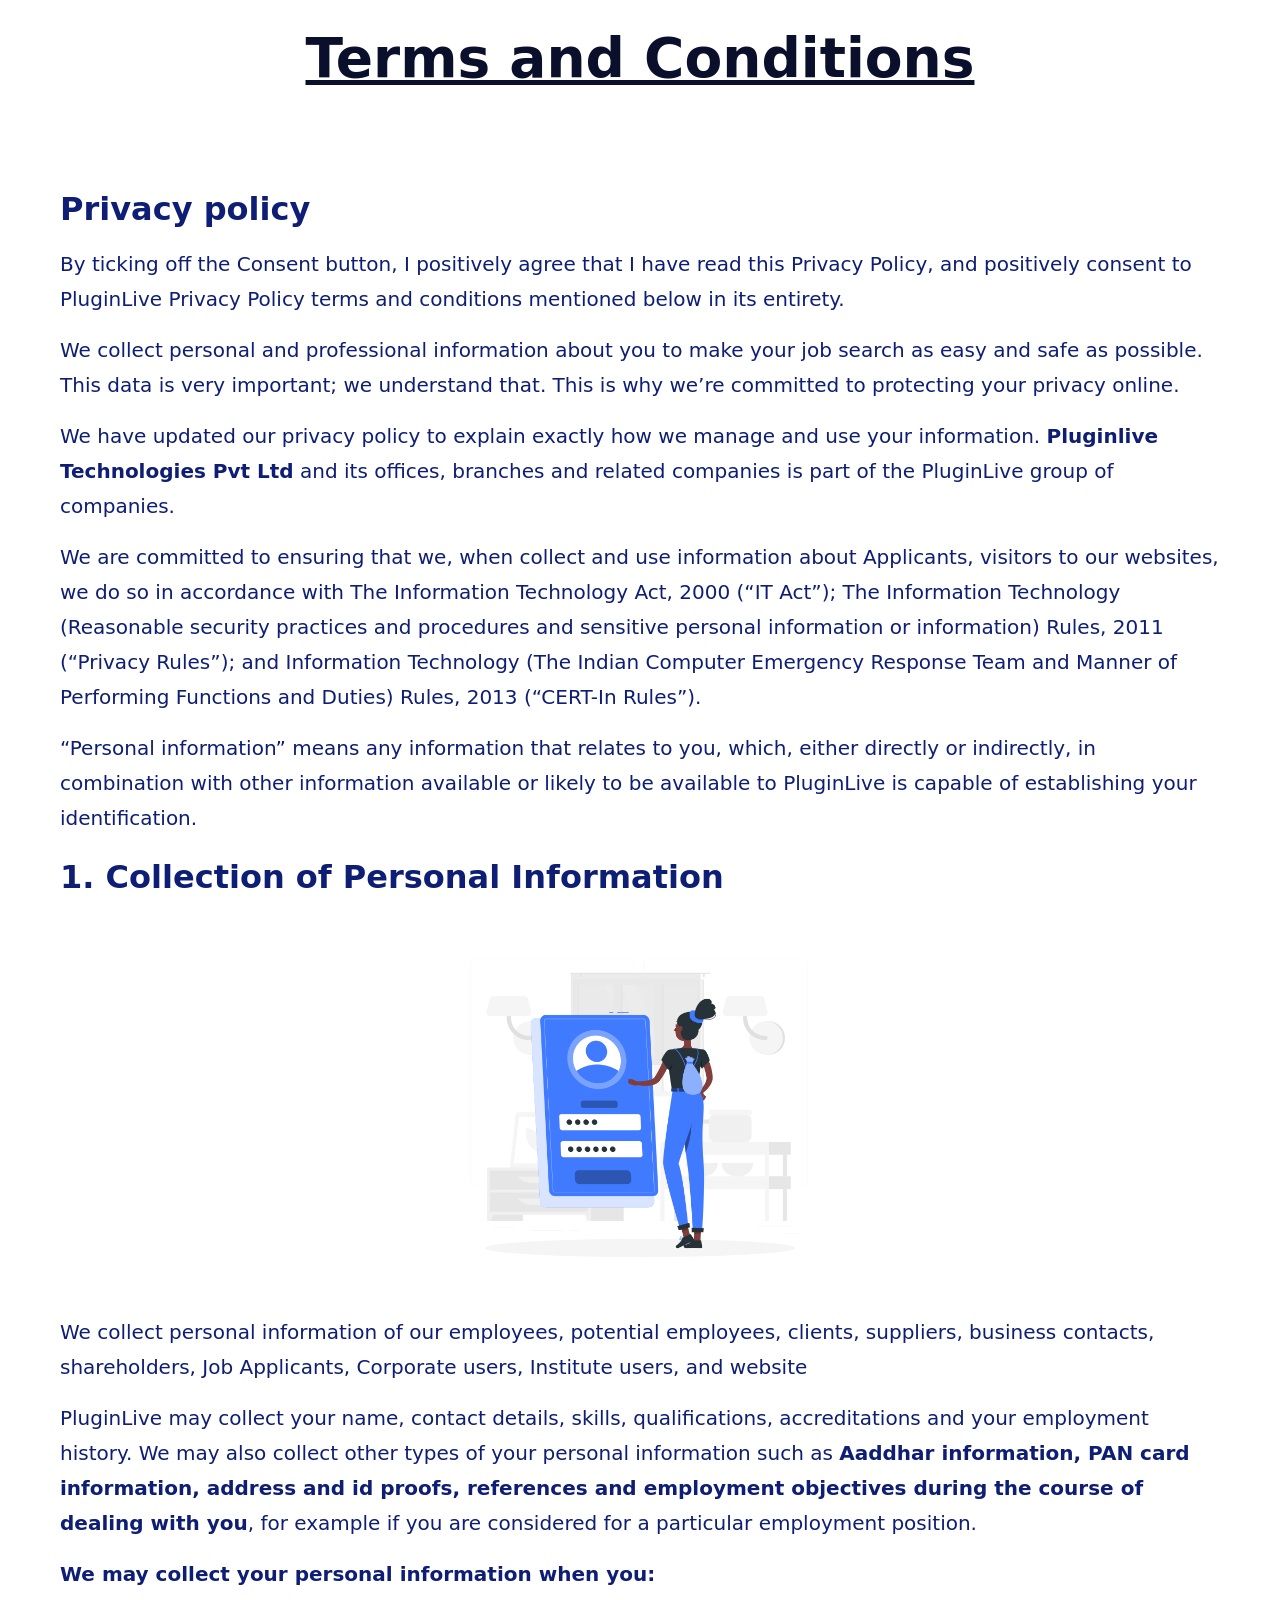
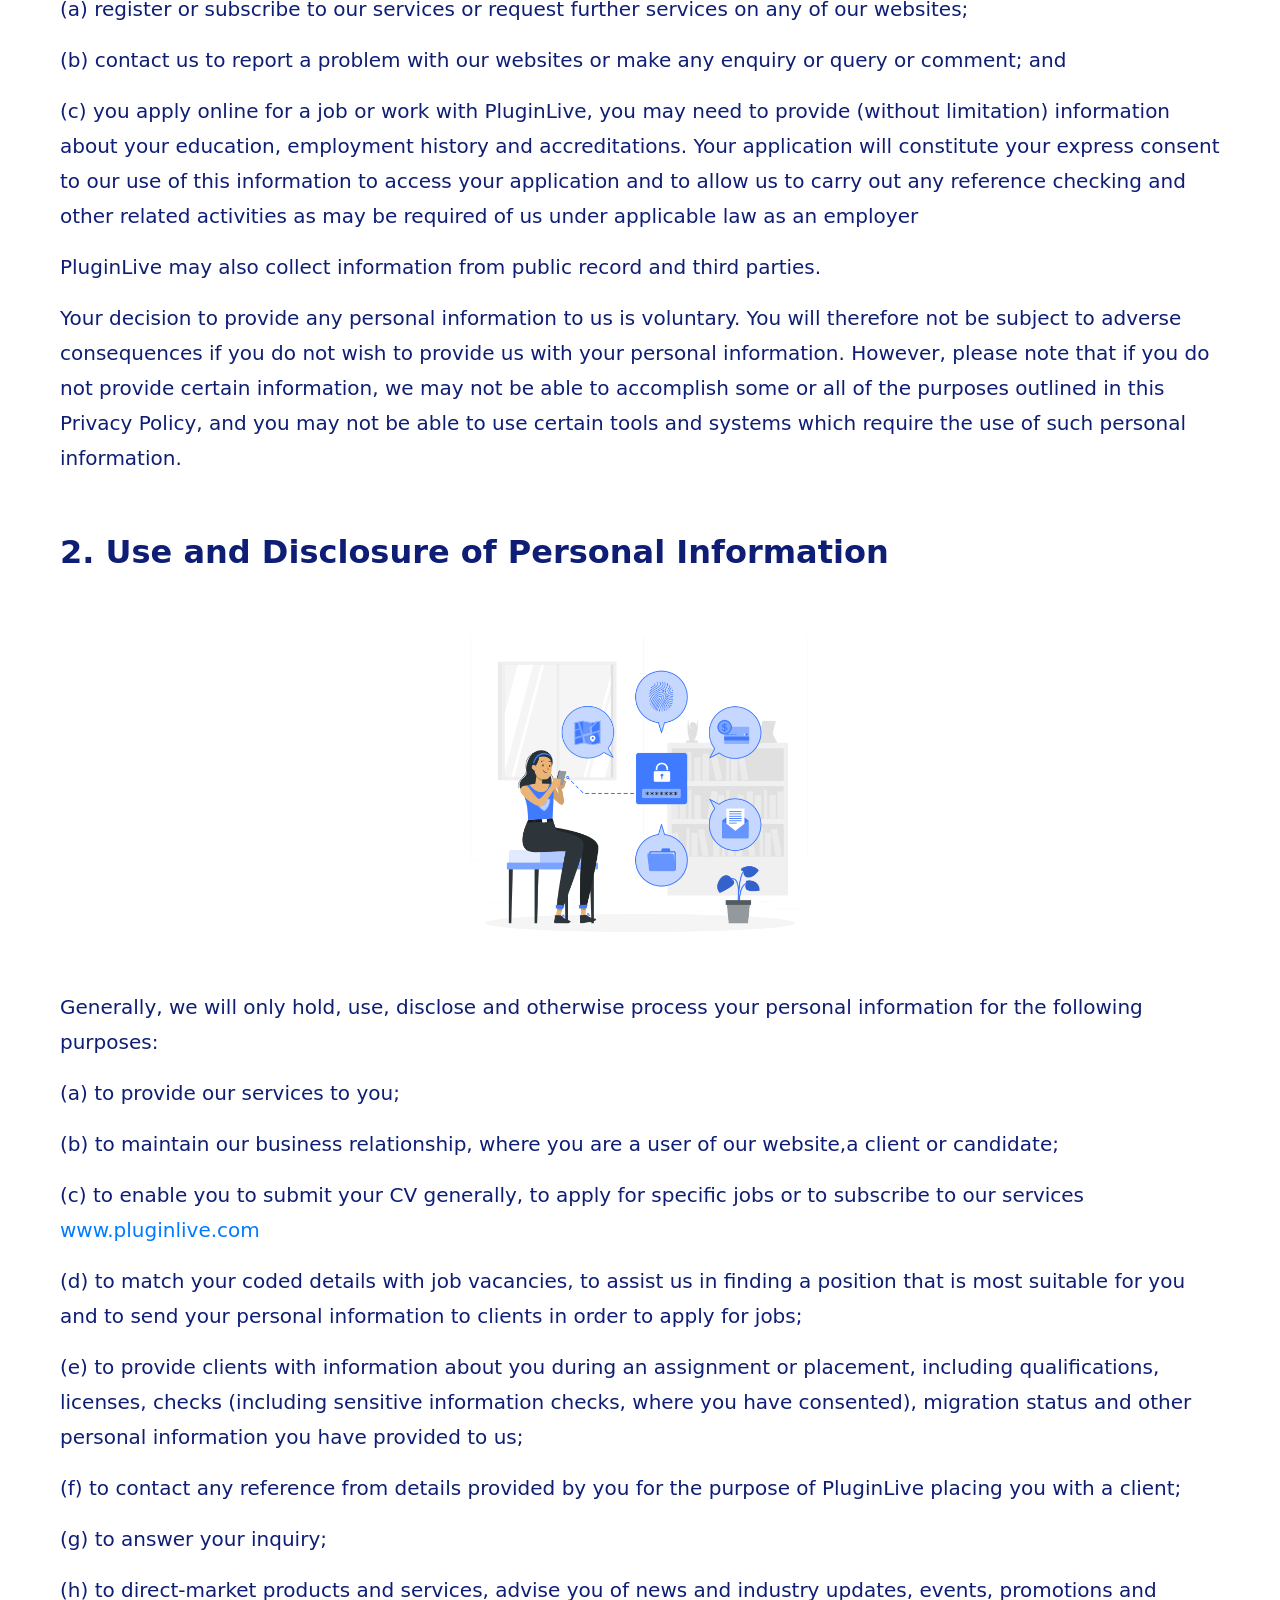
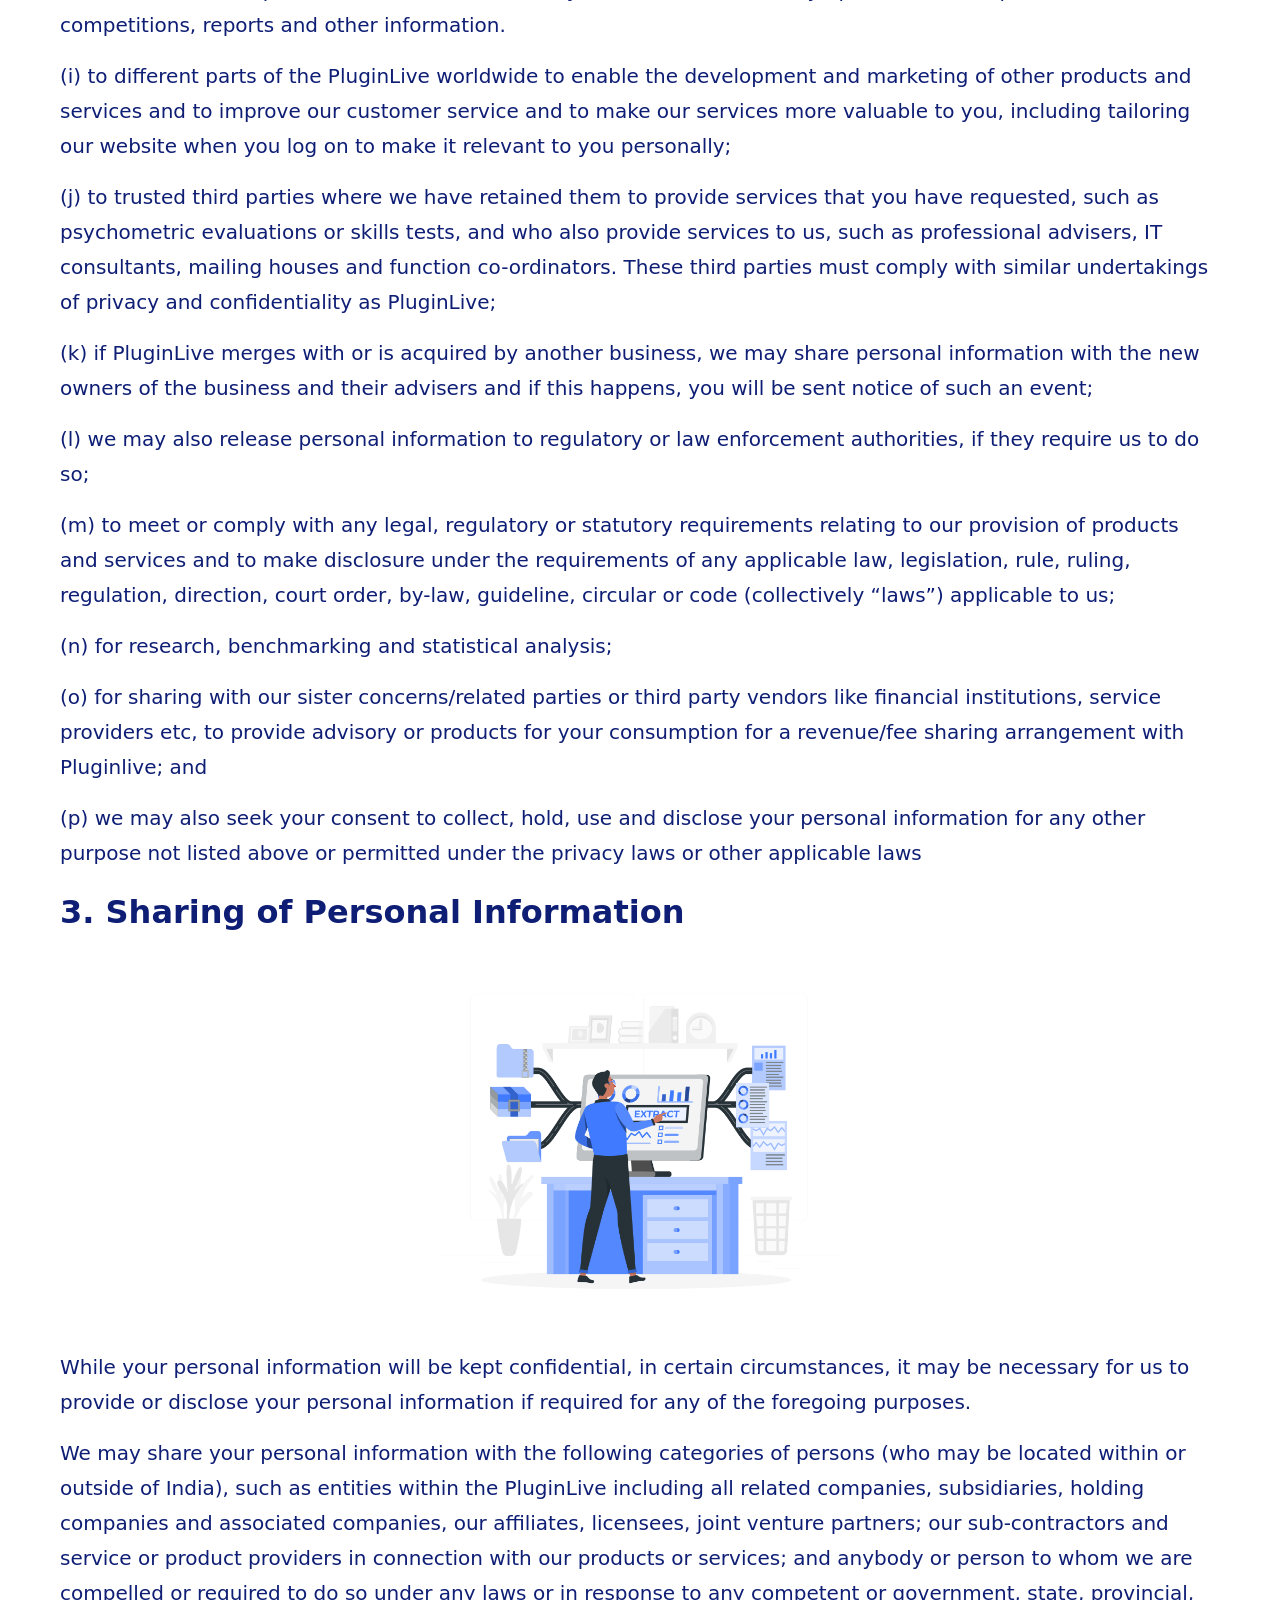
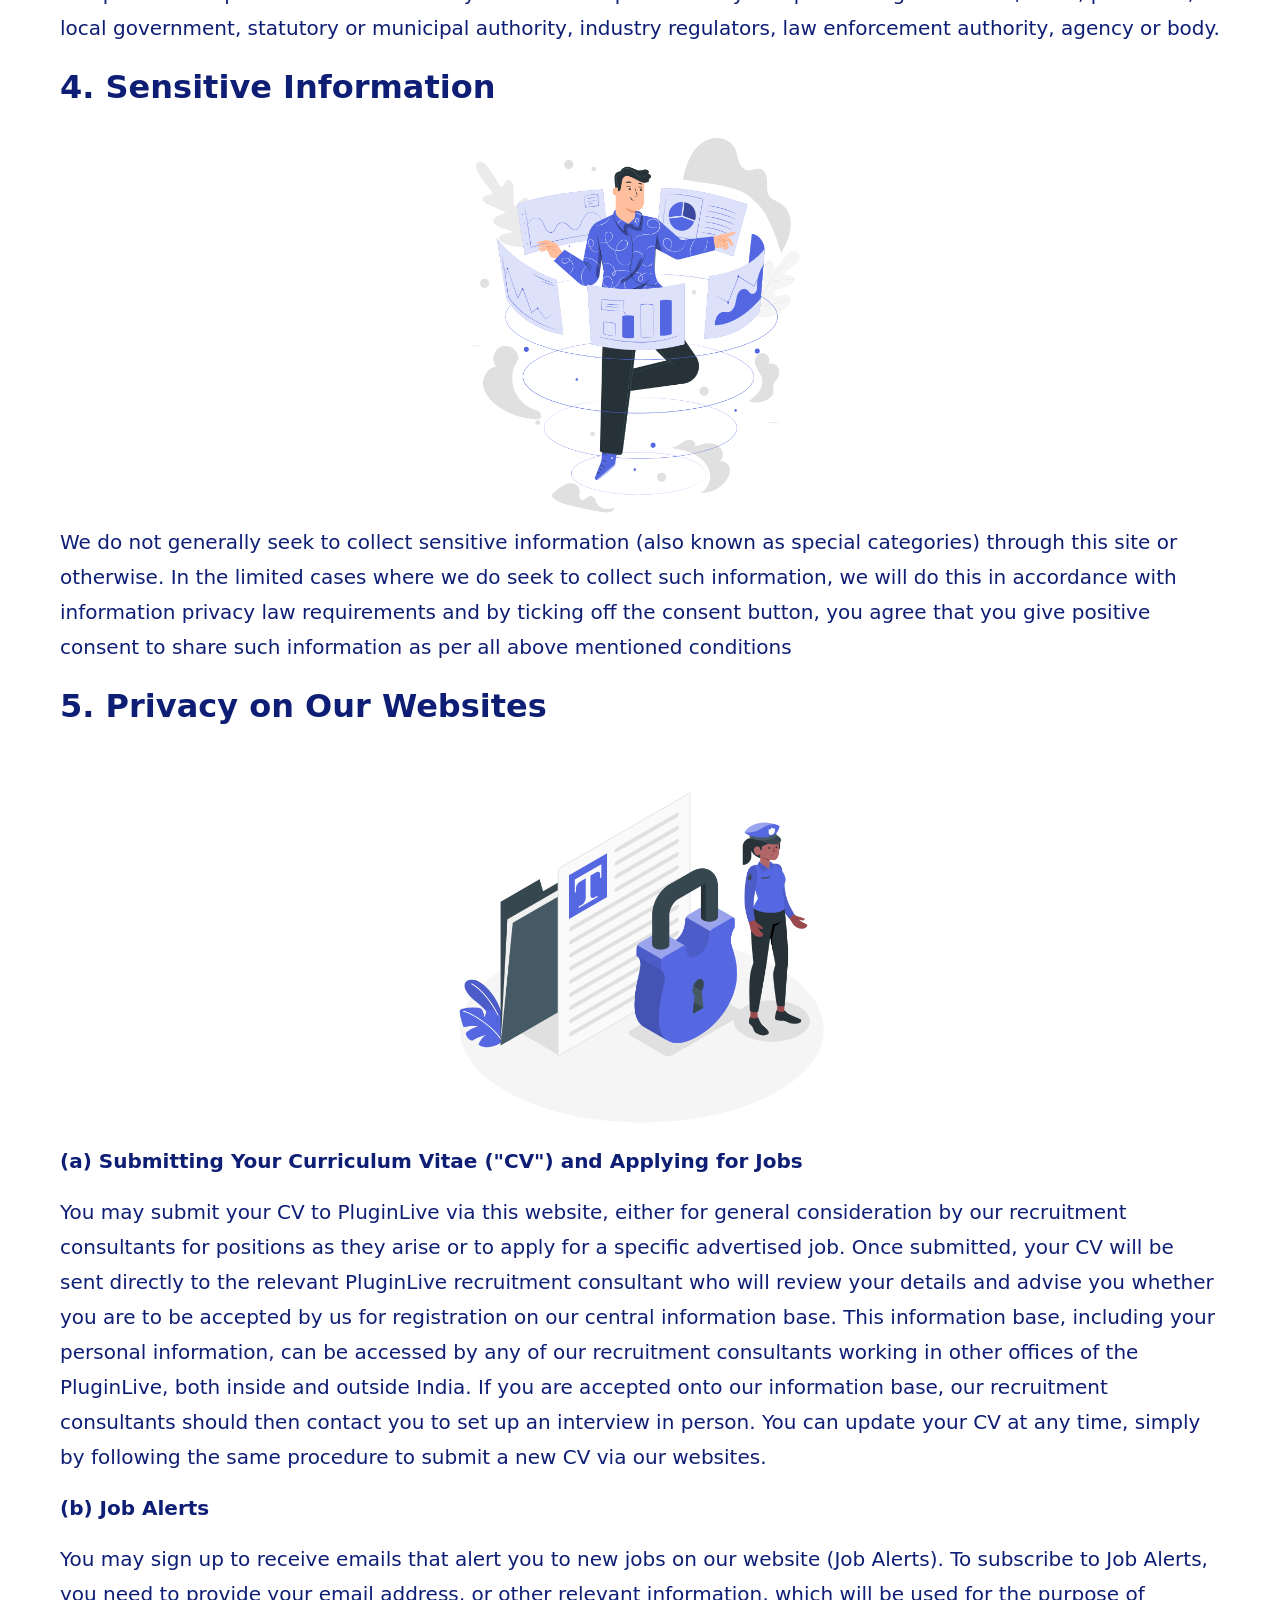
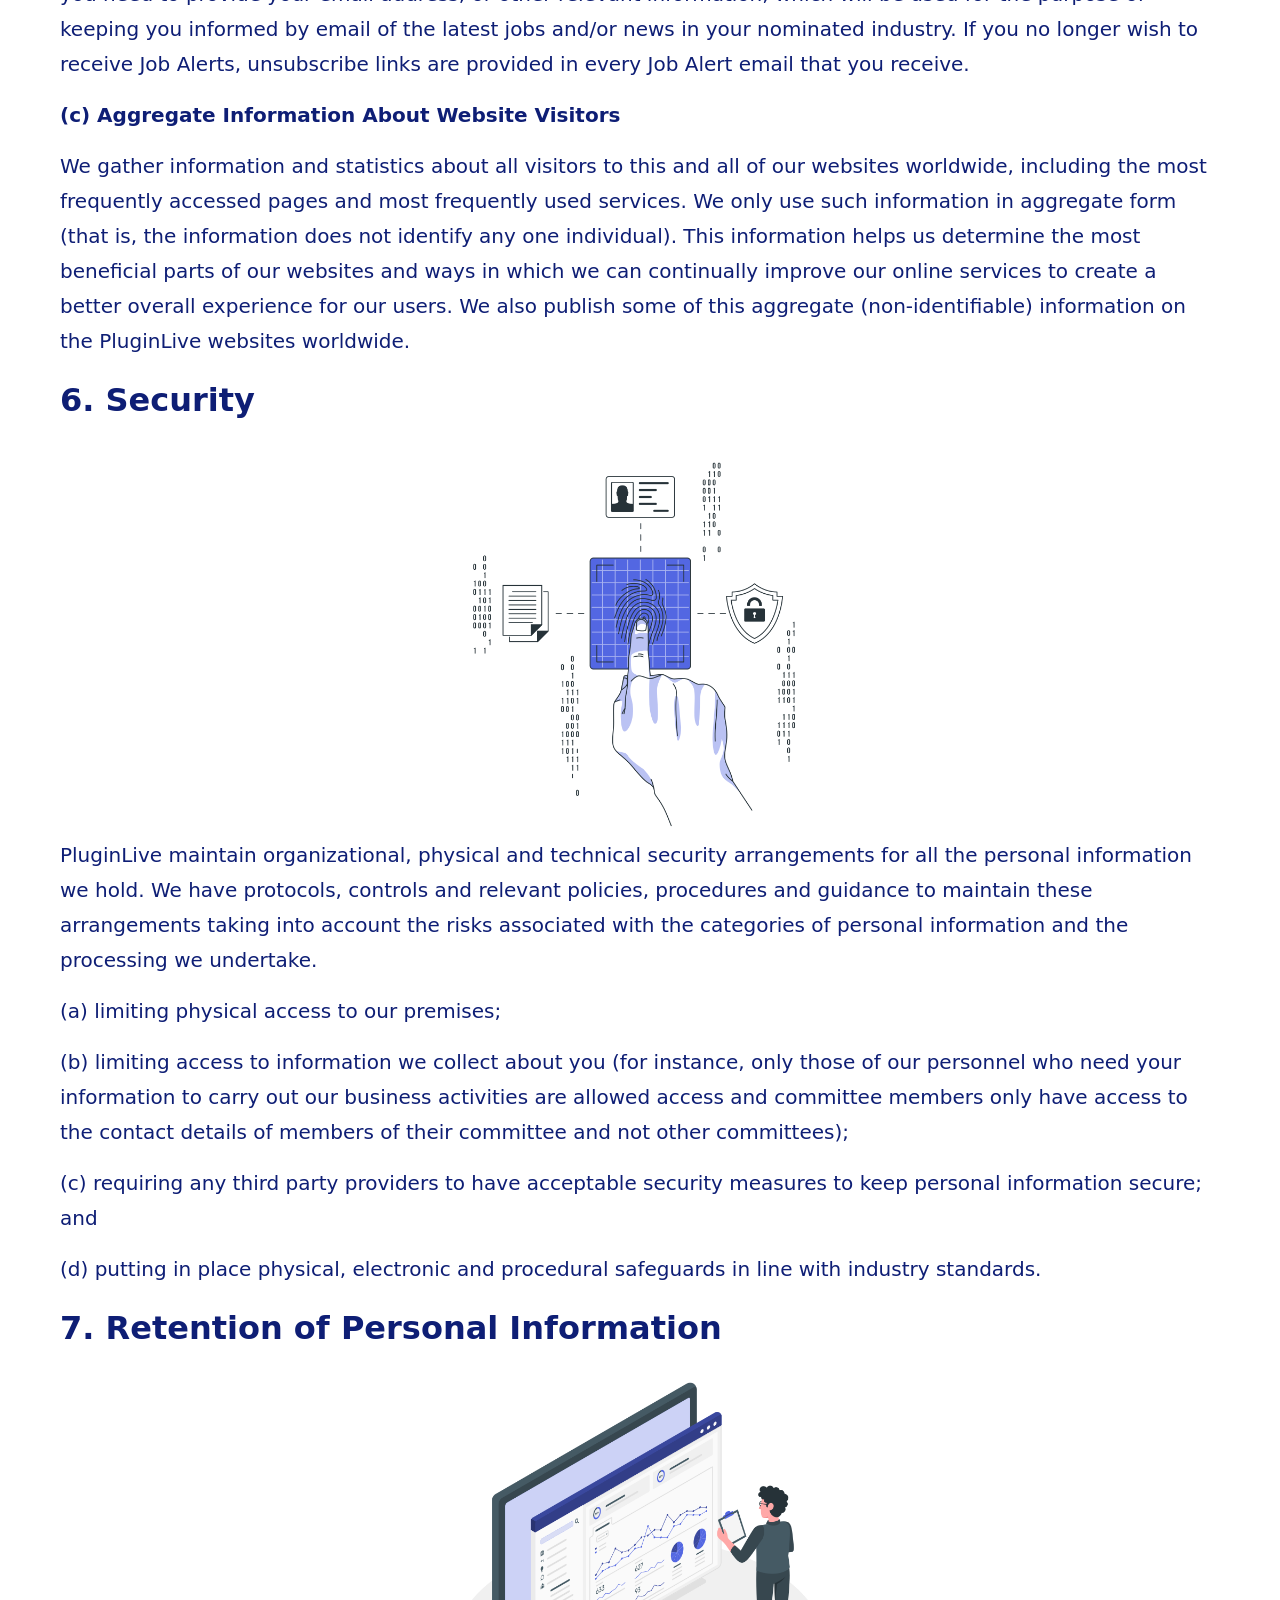
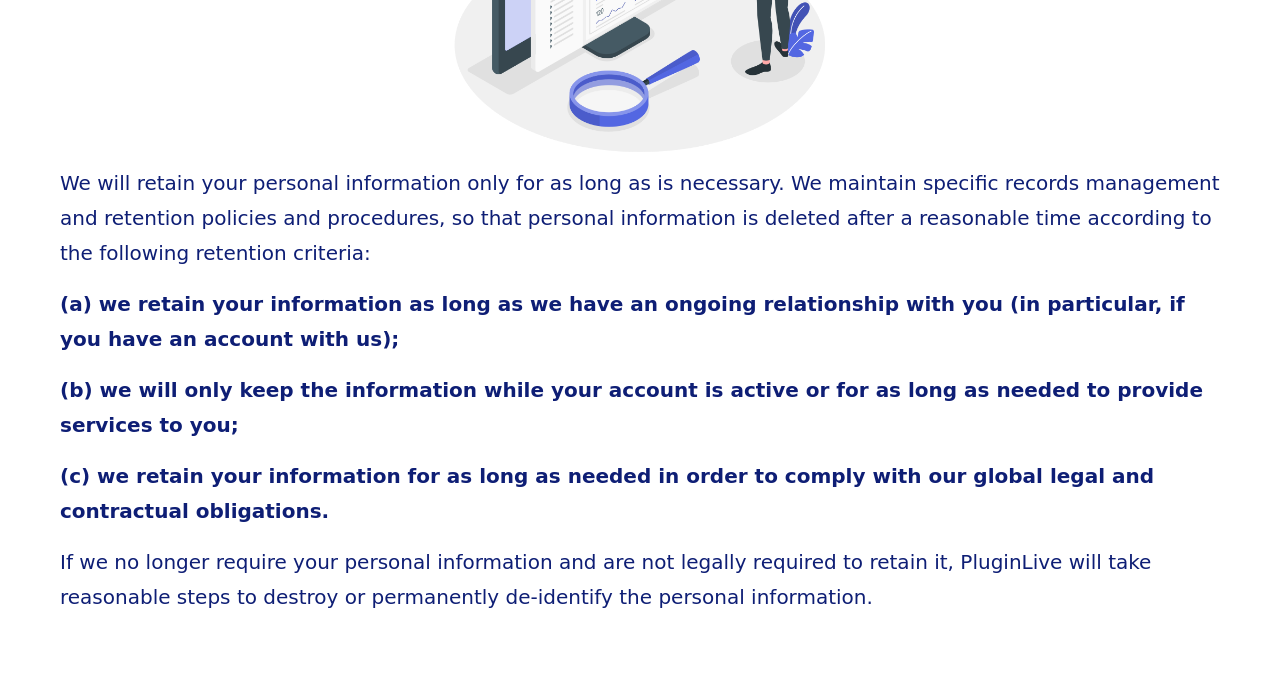
==== commit f2e91d78: "bold" ====
--- a/index.html
+++ b/index.html
@@ -28,7 +28,7 @@
                 This data is very important; we understand that. This is why we’re committed to protecting your privacy online.</p>
             
             <p>We have updated our privacy policy to explain exactly how we manage and use your information.
-                Pluginlive Technologies Pvt Ltd and its offices, branches and related companies is part of the PluginLive group
+                <b>Pluginlive Technologies Pvt Ltd</b> and its offices, branches and related companies is part of the PluginLive group
                 of companies.</p>
             <p>We are committed to ensuring that we, when collect and use information about Applicants, visitors to our
                 websites, we do so in accordance with The Information Technology Act, 2000 (“IT Act”); The Information
